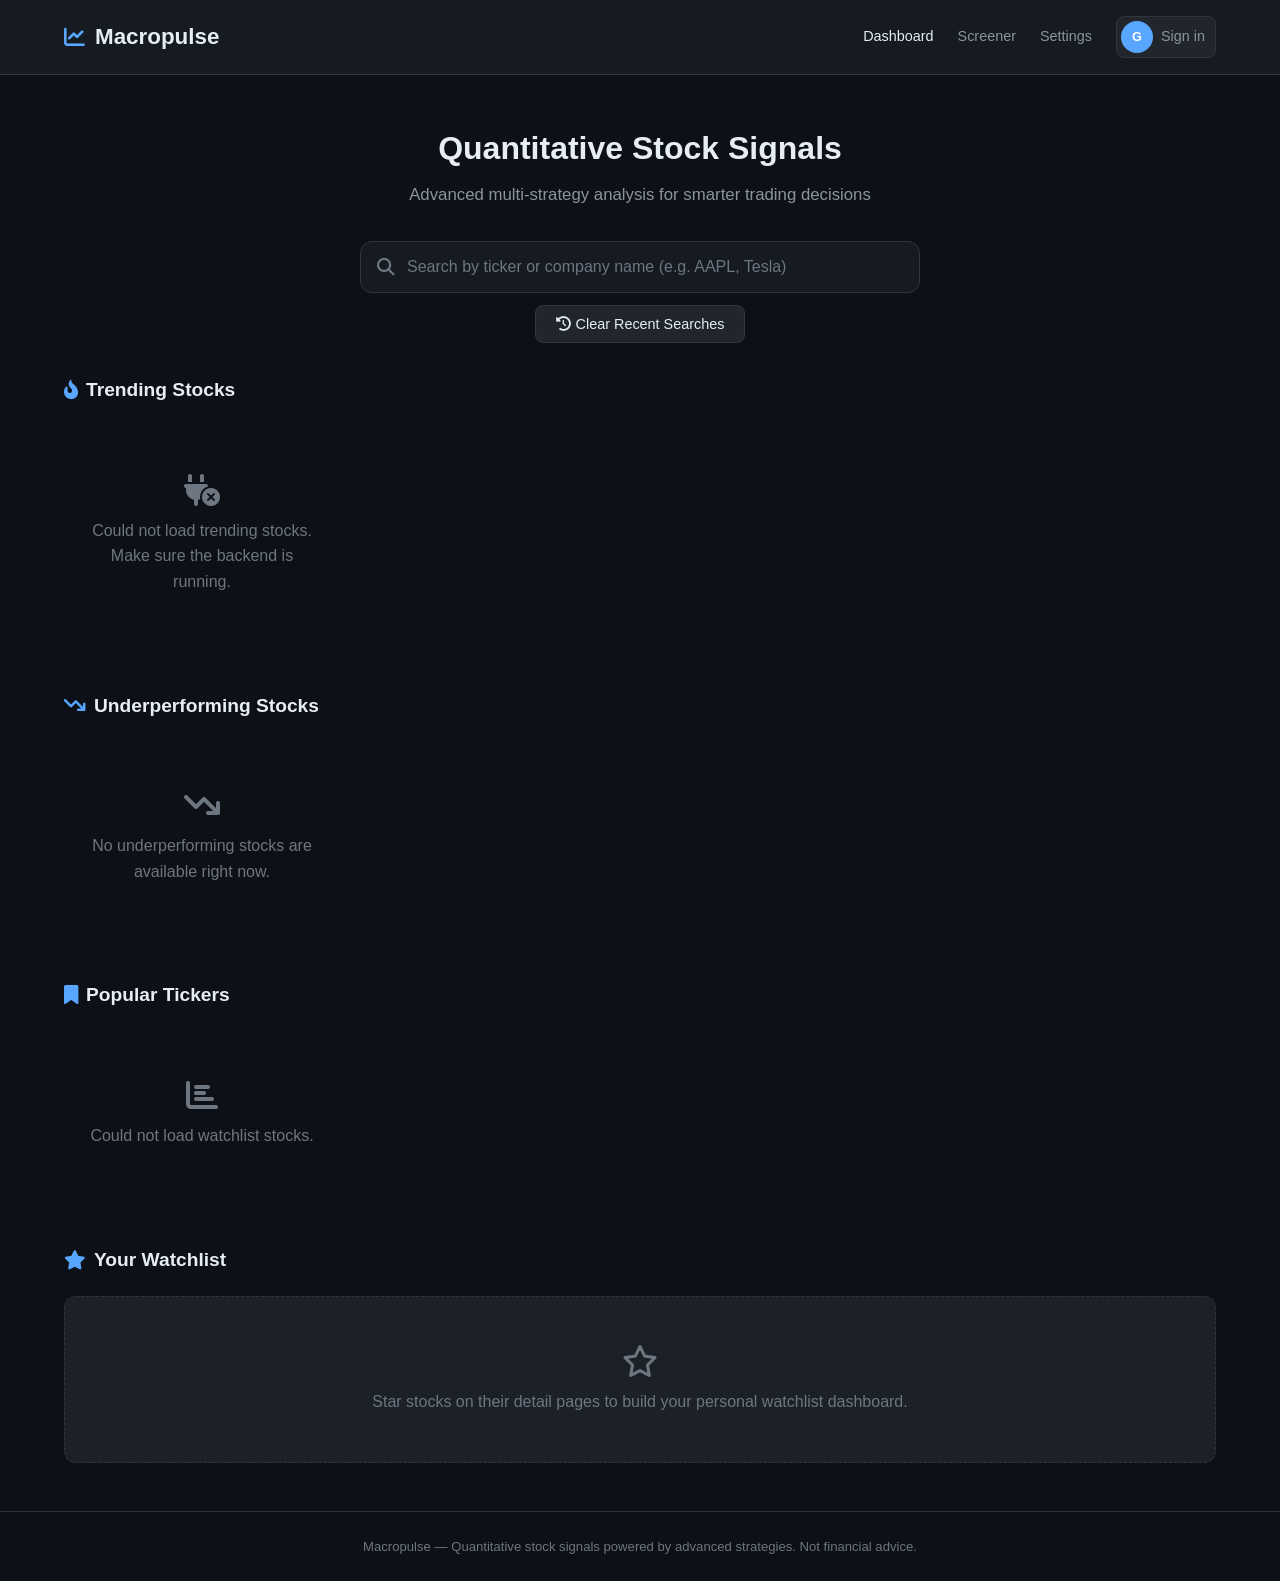
==== frontend/index.html @ 0038e6c6 "Complete implementation of color blind settings to the website" ====
<!DOCTYPE html>
<html lang="en">
<head>
    <meta charset="UTF-8">
    <meta name="viewport" content="width=device-width, initial-scale=1.0">
    <title>Macropulse - Quant Stock Signals</title>
    <script>
<!-- Yash Patel, 05/18/2026
Apply saved color-blind display mode to the website-->
    try {
            const prefs = JSON.parse(localStorage.getItem("macropulsePreferences") || "{}");
            document.documentElement.setAttribute("data-theme", prefs.theme || "dark");
            document.documentElement.setAttribute("data-color-blind-mode", prefs.colorBlindMode || "default");
        } catch {
            document.documentElement.setAttribute("data-theme", "dark");
            document.documentElement.setAttribute("data-color-blind-mode", "default");
        }
    </script>
    <link rel="stylesheet" href="css/style.css">
    <link rel="stylesheet" href="https://cdnjs.cloudflare.com/ajax/libs/font-awesome/6.5.1/css/all.min.css">
</head>
<body>
    <!-- Navigation -->
    <nav class="navbar">
        <div class="container">
            <a href="index.html" class="navbar-brand">
                <i class="fa-solid fa-chart-line"></i>
                Macropulse
            </a>
            <div class="navbar-links">
                <a href="index.html" class="active">Dashboard</a>
                <a href="screener.html">Screener</a>
                <a href="settings.html">Settings</a>
                <a href="settings.html" class="profile-button" data-profile-button aria-label="Open settings">
                    <span class="profile-avatar">
                        <img data-profile-image alt="Profile picture" hidden>
                        <span data-profile-initials>G</span>
                    </span>
                    <span data-profile-status>Sign in</span>
                </a>
            </div>
        </div>
    </nav>

    <!-- Search Section -->
    <section class="search-section">
        <div class="container">
            <h1>Quantitative Stock Signals</h1>
            <p>Advanced multi-strategy analysis for smarter trading decisions</p>

            <div class="search-wrapper">
                <div class="search-input-group">
                    <i class="fa-solid fa-magnifying-glass"></i>
                    <input
                        type="text"
                        id="search-input"
                        placeholder="Search by ticker or company name (e.g. AAPL, Tesla)"
                        autocomplete="off"
                    >
                </div>
                <div class="search-results-dropdown" id="search-dropdown">
                   <!-- Results injected by JS -->
                </div>
            </div>

            <!-- Anurag Ravi, 5/7/2026
            Added a button so users can quickly clear their saved recent searches. -->
            <button type="button" class="btn btn-secondary" id="clear-recent-searches-btn" style="margin-top: 12px;">
                <i class="fa-solid fa-clock-rotate-left"></i>
                Clear Recent Searches
            </button>
        </div>
    </section>
    <!-- Trending Stocks -->
    <section class="container">
        <div class="section-title">
            <i class="fa-solid fa-fire-flame-curved"></i>
            <span>Trending Stocks</span>
        </div>
        <div class="stocks-grid" id="trending-grid">
            <div class="loading-spinner" id="trending-loading">
                <i class="fa-solid fa-spinner"></i>
                <span>Loading trending stocks...</span>
            </div>
        </div>
    </section>

    <section class="container">
        <div class="section-title">
            <i class="fa-solid fa-arrow-trend-down"></i>
            <span>Underperforming Stocks</span>
        </div>
        <div class="stocks-grid" id="underperforming-grid">
            <div class="loading-spinner" id="underperforming-loading">
                <i class="fa-solid fa-spinner"></i>
                <span>Loading underperforming stocks...</span>
            </div>
        </div>
    </section>

    <!-- Webpage -->
    <!-- Watchlist -->
    <section class="container" id="watchlist-section">
        <div class="section-title">
            <i class="fa-solid fa-bookmark"></i>
            <span>Popular Tickers</span>
        </div>
        <div class="stocks-grid" id="watchlist-grid">
            <!-- Populated by JS -->
        </div>
    </section>

    <section class="container" id="saved-stocks-section">
        <div class="section-title saved-stocks-title">
            <i class="fa-solid fa-star"></i>
            <span>Your Watchlist</span>
        </div>
        <div class="stocks-grid" id="saved-stocks-grid">
            <!-- Populated by JS -->
        </div>
    </section>

    <!-- Footer -->
    <footer class="footer">
        <div class="container">
            Macropulse &mdash; Quantitative stock signals powered by advanced strategies.
            Not financial advice.
        </div>
    </footer>

    

    <script src="js/api.js"></script>
    <script src="js/preferences.js"></script>
    <script src="js/app.js"></script>
</body>
</html>
---- frontend/css/style.css ----
/* ===== CSS Variables / Design System ===== */
/* Yash Patel, 05/11/2026
Define a soft  blue accent color used for subtle UI backgrounds and highlights */
:root {
    --bg-primary: #0d1117;
    --bg-secondary: #161b22;
    --bg-tertiary: #21262d;
    --bg-card: #1c2128;
    --border: #30363d;
    --text-primary: #e6edf3;
    --text-secondary: #8b949e;
    --text-muted: #6e7681;
    --accent-blue: #58a6ff;
    --accent-blue-soft: rgba(88, 166, 255, 0.14);
    --accent-green: #3fb950;
    --accent-red: #f85149;
    --accent-yellow: #d29922;
    --accent-purple: #bc8cff;
    --buy-bg: rgba(63, 185, 80, 0.12);
    --sell-bg: rgba(248, 81, 73, 0.12);
    --hold-bg: rgba(210, 153, 34, 0.12);
    --shadow: 0 3px 12px rgba(0, 0, 0, 0.4);
    --radius: 8px;
    --radius-lg: 12px;
    --transition: 0.2s ease;
    --font: -apple-system, BlinkMacSystemFont, "Segoe UI", Roboto, Helvetica, Arial, sans-serif;
}

:root[data-theme="light"] {
    --bg-primary: #f7f9fc;
    --bg-secondary: #ffffff;
    --bg-tertiary: #eef2f7;
    --bg-card: #ffffff;
    --border: #d7dee8;
    --text-primary: #1f2937;
    --text-secondary: #4b5563;
    --text-muted: #6b7280;
    --accent-blue: #0969da;
    --accent-blue-soft: rgba(9, 105, 218, 0.1);
    --accent-green: #1a7f37;
    --accent-red: #cf222e;
    --accent-yellow: #9a6700;
    --accent-purple: #8250df;
    --buy-bg: rgba(26, 127, 55, 0.1);
    --sell-bg: rgba(207, 34, 46, 0.1);
    --hold-bg: rgba(154, 103, 0, 0.1);
    --shadow: 0 3px 12px rgba(31, 41, 55, 0.12);
}
/* Yash Patel, 05/11/2026
Defines the color palettes for deuteranopia, protanopia, and tritanopia */
:root[data-color-blind-mode="deuteranopia"] {
    --accent-blue: #56b4e9;
    --accent-blue-soft: rgba(86, 180, 233, 0.16);
    --accent-green: #0072b2;
    --accent-red: #d55e00;
    --accent-yellow: #cc79a7;
    --accent-purple: #e69f00;
    --buy-bg: rgba(0, 114, 178, 0.14);
    --sell-bg: rgba(213, 94, 0, 0.14);
    --hold-bg: rgba(204, 121, 167, 0.14);
}

:root[data-color-blind-mode="protanopia"] {
    --accent-blue: #0072b2;
    --accent-blue-soft: rgba(0, 114, 178, 0.14);
    --accent-green: #009e73;
    --accent-red: #e69f00;
    --accent-yellow: #cc79a7;
    --accent-purple: #56b4e9;
    --buy-bg: rgba(0, 158, 115, 0.14);
    --sell-bg: rgba(230, 159, 0, 0.14);
    --hold-bg: rgba(204, 121, 167, 0.14);
}

:root[data-color-blind-mode="tritanopia"] {
    --accent-blue: #c65bcf;
    --accent-blue-soft: rgba(198, 91, 207, 0.16);
    --accent-green: #00856f;
    --accent-red: #c43c2f;
    --accent-yellow: #7b61ff;
    --accent-purple: #b24a8f;
    --buy-bg: rgba(0, 133, 111, 0.14);
    --sell-bg: rgba(196, 60, 47, 0.14);
    --hold-bg: rgba(123, 97, 255, 0.14);
}

/* ===== Reset & Base ===== */
*, *::before, *::after {
    margin: 0;
    padding: 0;
    box-sizing: border-box;
}

body {
    font-family: var(--font);
    background: var(--bg-primary);
    color: var(--text-primary);
    line-height: 1.6;
    min-height: 100vh;
}

a {
    color: var(--accent-blue);
    text-decoration: none;
    transition: color var(--transition);
}

a:hover {
    color: var(--accent-purple);
}

/* ===== Layout ===== */
.container {
    max-width: 1200px;
    margin: 0 auto;
    padding: 0 24px;
}

/* ===== Navigation ===== */
.navbar {
    background: var(--bg-secondary);
    border-bottom: 1px solid var(--border);
    padding: 16px 0;
    position: sticky;
    top: 0;
    z-index: 100;
}

.navbar .container {
    display: flex;
    align-items: center;
    justify-content: space-between;
}

.navbar-brand {
    display: flex;
    align-items: center;
    gap: 10px;
    font-size: 1.4rem;
    font-weight: 700;
    color: var(--text-primary);
}

.navbar-brand i {
    color: var(--accent-blue);
    font-size: 1.3rem;
}

.navbar-brand:hover {
    color: var(--text-primary);
}

.navbar-links {
    display: flex;
    align-items: center;
    gap: 24px;
}

.navbar-links a {
    color: var(--text-secondary);
    font-size: 0.9rem;
    font-weight: 500;
    transition: color var(--transition);
}

.navbar-links a:hover,
.navbar-links a.active {
    color: var(--text-primary);
}

.profile-button {
    display: inline-flex;
    align-items: center;
    gap: 8px;
    border: 1px solid var(--border);
    border-radius: var(--radius);
    padding: 4px 10px 4px 4px;
    background: var(--bg-tertiary);
}

.profile-avatar {
    width: 32px;
    height: 32px;
    border-radius: 50%;
    display: inline-grid;
    place-items: center;
    overflow: hidden;
    background: var(--accent-blue);
    color: #fff;
    font-size: 0.8rem;
    font-weight: 700;
    flex: 0 0 auto;
}

.profile-avatar img {
    width: 100%;
    height: 100%;
    object-fit: cover;
}

/* ===== Search Bar ===== */
.search-section {
    padding: 48px 0 32px;
    text-align: center;
}

.search-section h1 {
    font-size: 2rem;
    font-weight: 700;
    margin-bottom: 8px;
}

.search-section p {
    color: var(--text-secondary);
    margin-bottom: 32px;
    font-size: 1.05rem;
}

.search-wrapper {
    position: relative;
    max-width: 560px;
    margin: 0 auto;
}

.search-input-group {
    display: flex;
    align-items: center;
    background: var(--bg-secondary);
    border: 1px solid var(--border);
    border-radius: var(--radius-lg);
    padding: 4px;
    transition: border-color var(--transition);
}

.search-input-group:focus-within {
    border-color: var(--accent-blue);
}

.search-input-group i {
    padding: 0 12px;
    color: var(--text-muted);
    font-size: 1.1rem;
}

.search-input-group input {
    flex: 1;
    background: none;
    border: none;
    color: var(--text-primary);
    font-size: 1rem;
    padding: 12px 0;
    outline: none;
}

.search-input-group input::placeholder {
    color: var(--text-muted);
}

.search-results-dropdown {
    position: absolute;
    top: calc(100% + 4px);
    left: 0;
    right: 0;
    background: var(--bg-secondary);
    border: 1px solid var(--border);
    border-radius: var(--radius);
    max-height: 320px;
    overflow-y: auto;
    display: none;
    z-index: 50;
    box-shadow: var(--shadow);
}

.search-results-dropdown.active {
    display: block;
}

.search-result-item {
    display: flex;
    align-items: center;
    justify-content: space-between;
    padding: 12px 16px;
    cursor: pointer;
    transition: background var(--transition);
    border-bottom: 1px solid var(--border);
}

.search-result-item:last-child {
    border-bottom: none;
}

.search-result-item:hover {
    background: var(--bg-tertiary);
}

.search-result-item .symbol {
    font-weight: 600;
    color: var(--accent-blue);
    font-size: 0.95rem;
}

.search-result-item .name {
    color: var(--text-secondary);
    font-size: 0.85rem;
    margin-left: 12px;
    flex: 1;
    text-align: left;
    overflow: hidden;
    text-overflow: ellipsis;
    white-space: nowrap;
}

.search-result-item .exchange {
    color: var(--text-muted);
    font-size: 0.75rem;
    background: var(--bg-tertiary);
    padding: 2px 8px;
    border-radius: 4px;
}

.search-loading,
.search-no-results {
    padding: 16px;
    text-align: center;
    color: var(--text-muted);
    font-size: 0.9rem;
}

/* ===== Cards ===== */
.card {
    background: var(--bg-card);
    border: 1px solid var(--border);
    border-radius: var(--radius-lg);
    padding: 24px;
    transition: border-color var(--transition), box-shadow var(--transition);
}

.card:hover {
    border-color: var(--accent-blue);
    box-shadow: var(--shadow);
}

.card-header {
    display: flex;
    align-items: center;
    justify-content: space-between;
    margin-bottom: 16px;
}

.card-header h3 {
    font-size: 1.05rem;
    font-weight: 600;
}

/* ===== Section Titles ===== */
.section-title {
    font-size: 1.2rem;
    font-weight: 600;
    margin-bottom: 20px;
    display: flex;
    align-items: center;
    gap: 8px;
}

.section-title i {
    color: var(--accent-blue);
}

/* Yash Patel, 04/10/2026 
Added size for text on main page*/
.saved-stocks-title {
    margin-top: 8px;
}

/* ===== Trending / Movers Grid ===== */
.stocks-grid {
    display: grid;
    grid-template-columns: repeat(auto-fill, minmax(250px, 1fr));
    gap: 16px;
    margin-bottom: 48px;
}

.stock-card {
    background: var(--bg-card);
    border: 1px solid var(--border);
    border-radius: var(--radius);
    padding: 20px;
    cursor: pointer;
    transition: all var(--transition);
}

.stock-card:hover {
    border-color: var(--accent-blue);
    transform: translateY(-2px);
    box-shadow: var(--shadow);
}

.stock-card .stock-header {
    display: flex;
    align-items: center;
    justify-content: space-between;
    margin-bottom: 12px;
}

.stock-card .ticker {
    font-size: 1.1rem;
    font-weight: 700;
    color: var(--accent-blue);
}

.stock-card .stock-name {
    color: var(--text-secondary);
    font-size: 0.82rem;
    overflow: hidden;
    text-overflow: ellipsis;
    white-space: nowrap;
}

.stock-card .price {
    font-size: 1.3rem;
    font-weight: 600;
    margin-bottom: 4px;
}

.stock-card .change {
    font-size: 0.85rem;
    font-weight: 500;
}

.change.positive {
    color: var(--accent-green);
}

.change.negative {
    color: var(--accent-red);
}

.signal-badge-sm {
    font-size: 0.7rem;
    font-weight: 700;
    padding: 3px 8px;
    border-radius: 4px;
    text-transform: uppercase;
    letter-spacing: 0.5px;
}

.signal-badge-sm.buy {
    background: var(--buy-bg);
    color: var(--accent-green);
}

.signal-badge-sm.sell {
    background: var(--sell-bg);
    color: var(--accent-red);
}

.signal-badge-sm.hold {
    background: var(--hold-bg);
    color: var(--accent-yellow);
}

/* ===== Stock Detail Page ===== */
.stock-hero {
    padding: 32px 0 24px;
    border-bottom: 1px solid var(--border);
    margin-bottom: 32px;
}

.stock-hero .back-link {
    display: inline-flex;
    align-items: center;
    gap: 6px;
    color: var(--text-secondary);
    font-size: 0.85rem;
    margin-bottom: 16px;
}

.stock-hero .back-link:hover {
    color: var(--accent-blue);
}

.stock-hero-content {
    display: flex;
    align-items: flex-start;
    justify-content: space-between;
    flex-wrap: wrap;
    gap: 16px;
}

.stock-hero .stock-title {
    display: flex;
    align-items: baseline;
    gap: 12px;
    margin-bottom: 4px;
}

.stock-hero .stock-title h1 {
    font-size: 1.8rem;
    font-weight: 700;
}

.stock-hero .stock-title .symbol-tag {
    font-size: 0.9rem;
    color: var(--accent-blue);
    background: rgba(88, 166, 255, 0.12);
    padding: 2px 10px;
    border-radius: 4px;
    font-weight: 600;
}

/* Yash Patel, 04/10/2026
Added space below Saved Stocks title*/


.stock-hero .sector-tag {
    color: var(--text-muted);
    font-size: 0.85rem;
    margin-bottom: 12px;
}

.stock-price-block .current-price {
    font-size: 2.2rem;
    font-weight: 700;
}

.stock-price-block .price-change {
    font-size: 1rem;
    font-weight: 500;
    margin-top: 2px;
}

/* ===== Signal Card ===== */
.signal-section {
    margin-bottom: 40px;
}

.signal-main-card {
    background: var(--bg-card);
    border: 1px solid var(--border);
    border-radius: var(--radius-lg);
    padding: 32px;
    text-align: center;
    margin-bottom: 24px;
}

.signal-badge-lg {
    display: inline-block;
    font-size: 2rem;
    font-weight: 800;
    padding: 12px 48px;
    border-radius: var(--radius-lg);
    letter-spacing: 2px;
    margin-bottom: 16px;
}

.signal-badge-lg.buy {
    background: var(--buy-bg);
    color: var(--accent-green);
    border: 2px solid var(--accent-green);
}

.signal-badge-lg.sell {
    background: var(--sell-bg);
    color: var(--accent-red);
    border: 2px solid var(--accent-red);
}

.signal-badge-lg.hold {
    background: var(--hold-bg);
    color: var(--accent-yellow);
    border: 2px solid var(--accent-yellow);
}

.confidence-section {
    margin-top: 16px;
}

.confidence-label {
    font-size: 0.85rem;
    color: var(--text-secondary);
    margin-bottom: 8px;
}

.confidence-bar {
    width: 100%;
    max-width: 300px;
    height: 8px;
    background: var(--bg-tertiary);
    border-radius: 4px;
    margin: 0 auto;
    overflow: hidden;
}

.confidence-fill {
    height: 100%;
    border-radius: 4px;
    transition: width 0.6s ease;
}

.confidence-fill.buy {
    background: var(--accent-green);
}

.confidence-fill.sell {
    background: var(--accent-red);
}

.confidence-fill.hold {
    background: var(--accent-yellow);
}

.confidence-value {
    font-size: 1.4rem;
    font-weight: 700;
    margin-top: 8px;
}

/* ===== Strategy Breakdown ===== */
.strategies-grid {
    display: grid;
    grid-template-columns: repeat(auto-fill, minmax(260px, 1fr));
    gap: 16px;
    margin-bottom: 40px;
}

.strategy-card {
    background: var(--bg-card);
    border: 1px solid var(--border);
    border-radius: var(--radius);
    padding: 20px;
}

.strategy-card .strategy-header {
    display: flex;
    align-items: center;
    justify-content: space-between;
    margin-bottom: 12px;
}

.strategy-card .strategy-name {
    font-weight: 600;
    font-size: 0.9rem;
}

.strategy-card .strategy-score {
    font-size: 1.3rem;
    font-weight: 700;
    margin-bottom: 4px;
}

.strategy-card .strategy-details {
    color: var(--text-secondary);
    font-size: 0.82rem;
    line-height: 1.5;
}

/* ===== Metrics Table ===== */
.metrics-grid {
    display: grid;
    grid-template-columns: repeat(auto-fill, minmax(180px, 1fr));
    gap: 12px;
    margin-bottom: 40px;
}

.metric-item {
    background: var(--bg-card);
    border: 1px solid var(--border);
    border-radius: var(--radius);
    padding: 16px;
}

.metric-item .metric-label {
    font-size: 0.78rem;
    color: var(--text-muted);
    text-transform: uppercase;
    letter-spacing: 0.5px;
    margin-bottom: 4px;
}

.metric-item .metric-value {
    font-size: 1.15rem;
    font-weight: 600;
}

/* ===== Chart Section ===== */
.chart-section {
    margin-bottom: 40px;
}

.chart-container {
    background: var(--bg-card);
    border: 1px solid var(--border);
    border-radius: var(--radius-lg);
    padding: 24px;
}

.chart-controls {
    display: flex;
    gap: 8px;
    margin-bottom: 16px;
}

.chart-export-btn {
    margin-left: auto;
    display: inline-flex;
    align-items: center;
    gap: 8px;
}

.chart-btn:disabled {
    opacity: 0.55;
    cursor: not-allowed;
}

.chart-btn:disabled:hover {
    color: var(--text-secondary);
    border-color: var(--border);
}

.chart-btn {
    background: var(--bg-tertiary);
    border: 1px solid var(--border);
    color: var(--text-secondary);
    padding: 6px 14px;
    border-radius: 6px;
    font-size: 0.82rem;
    cursor: pointer;
    transition: all var(--transition);
}

.chart-btn:hover {
    color: var(--text-primary);
    border-color: var(--text-muted);
}

.chart-btn.active {
    background: var(--accent-blue);
    color: #fff;
    border-color: var(--accent-blue);
}

.chart-canvas-wrapper {
    position: relative;
    height: 350px;
}

/* ===== Loading & Error States ===== */
.loading-spinner {
    display: flex;
    align-items: center;
    justify-content: center;
    padding: 48px;
    color: var(--text-muted);
    gap: 12px;
}

.loading-spinner i {
    animation: spin 1s linear infinite;
}

@keyframes spin {
    to { transform: rotate(360deg); }
}

.error-state {
    text-align: center;
    padding: 48px 24px;
}

.error-state i {
    font-size: 2.5rem;
    color: var(--accent-red);
    margin-bottom: 16px;
}

.error-state h2 {
    font-size: 1.3rem;
    margin-bottom: 8px;
}

.error-state p {
    color: var(--text-secondary);
    margin-bottom: 24px;
}

.btn {
    display: inline-flex;
    align-items: center;
    gap: 6px;
    padding: 10px 20px;
    border-radius: var(--radius);
    font-size: 0.9rem;
    font-weight: 500;
    cursor: pointer;
    transition: all var(--transition);
    border: none;
}

.btn-primary {
    background: var(--accent-blue);
    color: #fff;
}

.btn-primary:hover {
    opacity: 0.9;
}

.btn-secondary {
    background: var(--bg-tertiary);
    border: 1px solid var(--border);
    color: var(--text-primary);
}

.btn-secondary:hover {
    border-color: var(--accent-blue);
}

.btn-danger {
    background: rgba(248, 81, 73, 0.12);
    border: 1px solid var(--accent-red);
    color: var(--accent-red);
}

.btn-danger:hover {
    background: rgba(248, 81, 73, 0.18);
}

/* Yash Patel, 04/10/2026 
added details to a button to save a stock*/
.btn-save-stock {
    display: inline-flex;
    align-items: center;
    gap: 8px;
    background: transparent;
    border: 1px solid var(--accent-blue);
    color: var(--accent-blue);
    padding: 6px 14px;
    font-size: 0.82rem;
}

.btn-save-stock:hover:not(:disabled) {
    background: rgba(88, 166, 255, 0.12);
}

.btn-save-stock.saved {
    background: rgba(63, 185, 80, 0.12);
    border-color: var(--accent-green);
    color: var(--accent-green);
}

.btn-save-stock i {
    font-size: 0.9rem;
}

.btn-save-stock.saved:hover {
    background: rgba(63, 185, 80, 0.18);
}

.watchlist-empty-state {
    grid-column: 1 / -1;
    background: var(--bg-card);
    border: 1px dashed var(--border);
    border-radius: var(--radius-lg);
}



.empty-state {
    text-align: center;
    padding: 48px 24px;
    color: var(--text-muted);
}

.empty-state i {
    font-size: 2rem;
    margin-bottom: 12px;
}

/* ===== Footer ===== */
.footer {
    border-top: 1px solid var(--border);
    padding: 24px 0;
    margin-top: 48px;
    text-align: center;
    color: var(--text-muted);
    font-size: 0.82rem;
}

/* ===== Settings Page ===== */
.settings-page {
    min-height: calc(100vh - 170px);
}

.settings-hero {
    padding: 32px 0 24px;
    border-bottom: 1px solid var(--border);
    margin-bottom: 32px;
}

.back-link {
    display: inline-flex;
    align-items: center;
    gap: 6px;
    color: var(--text-secondary);
    font-size: 0.85rem;
    margin-bottom: 16px;
}

.back-link:hover {
    color: var(--accent-blue);
}

.settings-hero h1 {
    font-size: 2rem;
    margin-bottom: 8px;
}

.settings-hero p {
    color: var(--text-secondary);
}

.settings-grid {
    display: grid;
    grid-template-columns: repeat(2, minmax(0, 1fr));
    gap: 20px;
    align-items: start;
}

.settings-panel {
    background: var(--bg-card);
    border: 1px solid var(--border);
    border-radius: var(--radius);
    padding: 24px;
}

.settings-panel-header {
    display: flex;
    gap: 12px;
    align-items: flex-start;
    margin-bottom: 20px;
}

.settings-panel-header > i {
    color: var(--accent-blue);
    font-size: 1.25rem;
    margin-top: 4px;
}

.settings-panel h2 {
    font-size: 1.2rem;
    margin-bottom: 4px;
}

.settings-panel p {
    color: var(--text-secondary);
    font-size: 0.92rem;
}

.theme-toggle {
    display: grid;
    grid-template-columns: repeat(2, minmax(0, 1fr));
    gap: 12px;
}
/* Yash Patel, 05/11/2026
Apply color change to both theme and color mode class*/
.theme-option,
.color-mode-option {
    display: flex;
    align-items: center;
    justify-content: center;
    gap: 8px;
    min-height: 48px;
    background: var(--bg-tertiary);
    border: 1px solid var(--border);
    border-radius: var(--radius);
    color: var(--text-secondary);
    cursor: pointer;
    font: inherit;
    font-weight: 600;
    transition: all var(--transition);
}

/* Yash Patel, 05/11/2026
Applies highlighted styling to active theme, hovered, active color mode options */
.theme-option:hover,
.theme-option.active,
.color-mode-option:hover,
.color-mode-option.active {
    border-color: var(--accent-blue);
    color: var(--text-primary);
}

.theme-option.active,
.color-mode-option.active {
    background: var(--accent-blue-soft);
}
/* Yash Patel, 05/11/2026
Creates a spaced grid layout for the color blindness settings section and toggle options */
.color-mode-section {
    display: grid;
    gap: 12px;
    margin-top: 20px;
    padding-top: 20px;
    border-top: 1px solid var(--border);
}

.color-mode-section h3 {
    font-size: 0.95rem;
    color: var(--text-primary);
}

.color-mode-toggle {
    display: grid;
    grid-template-columns: repeat(2, minmax(0, 1fr));
    gap: 12px;
}

.profile-preview {
    display: flex;
    align-items: center;
    gap: 14px;
    background: var(--bg-tertiary);
    border: 1px solid var(--border);
    border-radius: var(--radius);
    padding: 16px;
    margin-bottom: 20px;
}

.profile-avatar-lg {
    width: 64px;
    height: 64px;
    font-size: 1.2rem;
}

.profile-preview-name {
    font-weight: 700;
}

.profile-preview-email {
    color: var(--text-secondary);
    font-size: 0.9rem;
}

.settings-form {
    display: grid;
    gap: 10px;
}

.settings-form label {
    color: var(--text-secondary);
    font-size: 0.85rem;
    font-weight: 600;
}

.settings-form input[type="text"],
.settings-form input[type="email"],
.settings-form input[type="file"],
.settings-form select {
    width: 100%;
    background: var(--bg-secondary);
    border: 1px solid var(--border);
    border-radius: var(--radius);
    color: var(--text-primary);
    font: inherit;
    padding: 10px 12px;
}

.settings-form input[type="file"] {
    color: var(--text-secondary);
}

.settings-form input:focus,
.settings-form select:focus {
    outline: none;
    border-color: var(--accent-blue);
}

.settings-actions {
    display: flex;
    flex-wrap: wrap;
    gap: 10px;
    margin-top: 8px;
}

.preference-toggle {
    display: flex;
    align-items: flex-start;
    gap: 12px;
    padding: 14px 16px;
    background: var(--bg-tertiary);
    border: 1px solid var(--border);
    border-radius: var(--radius);
    cursor: pointer;
    transition: border-color var(--transition), background var(--transition);
}

.preference-toggle:hover {
    border-color: var(--accent-blue);
}

.preference-toggle input[type="checkbox"] {
    width: 18px;
    height: 18px;
    accent-color: var(--accent-blue);
    margin-top: 2px;
    flex: 0 0 auto;
}

.preference-toggle span {
    display: grid;
    gap: 2px;
}

.preference-toggle strong {
    color: var(--text-primary);
    font-size: 0.95rem;
}

.preference-toggle small {
    color: var(--text-secondary);
    font-size: 0.84rem;
}

.privacy-data-actions {
    display: grid;
    gap: 12px;
    padding: 16px;
    background: var(--bg-tertiary);
    border: 1px solid var(--border);
    border-radius: var(--radius);
}

.reset-preferences-card {
    display: grid;
    gap: 14px;
    padding: 18px;
    background: var(--bg-tertiary);
    border: 1px solid var(--border);
    border-radius: var(--radius);
}

.settings-feedback {
    min-height: 1.4rem;
    color: var(--text-muted);
    font-size: 0.9rem;
    font-weight: 500;
}

.settings-feedback.is-visible {
    color: var(--accent-green);
}

/* ===== Responsive ===== */
@media (max-width: 768px) {
    .container {
        padding: 0 16px;
    }

    .search-section h1 {
        font-size: 1.5rem;
    }

    .stocks-grid {
        grid-template-columns: 1fr;
    }

    .strategies-grid {
        grid-template-columns: 1fr;
    }

    .metrics-grid {
        grid-template-columns: repeat(2, 1fr);
    }

    .stock-hero-content {
        flex-direction: column;
    }

    .stock-price-block {
        width: 100%;
    }

    .signal-badge-lg {
        font-size: 1.5rem;
        padding: 10px 32px;
    }

    .chart-canvas-wrapper {
        height: 250px;
    }

    .navbar .container {
        flex-wrap: wrap;
        gap: 8px;
    }

    .navbar-links {
        gap: 12px;
        flex-wrap: wrap;
    }

    .settings-grid {
        grid-template-columns: 1fr;
    }

    .profile-button [data-profile-status] {
        display: none;
    }
}

@media (max-width: 480px) {
    .metrics-grid {
        grid-template-columns: 1fr;
    }

    .chart-controls {
        flex-wrap: wrap;
    }

    .chart-export-btn {
        margin-left: 0;
    }
/* Yash Patel, 05/11/2026
Changes the theme toggle layout to a single-column grid*/
    .theme-toggle {
        grid-template-columns: 1fr;
    }

    .color-mode-toggle {
        grid-template-columns: 1fr;
    }

    .settings-actions .btn {
        width: 100%;
        justify-content: center;
    }
}

/* ===== Person 2 - Sprint 2: Skeleton Loading States ===== */
@keyframes skeleton-shimmer {
    0%   { background-position: -400px 0; }
    100% { background-position: 400px 0; }
}

.skeleton {
    border-radius: 4px;
    background: linear-gradient(90deg, var(--bg-tertiary) 25%, var(--bg-card) 50%, var(--bg-tertiary) 75%);
    background-size: 800px 100%;
    animation: skeleton-shimmer 1.4s ease-in-out infinite;
}

.skeleton-label  { height: 12px; width: 60%; margin-bottom: 8px; }
.skeleton-value  { height: 20px; width: 80%; }
.skeleton-strategy-header { height: 16px; width: 70%; margin-bottom: 10px; }
.skeleton-strategy-score  { height: 28px; width: 40%; margin-bottom: 8px; }
.skeleton-strategy-detail { height: 12px; width: 90%; }

/* Chart loading overlay */
.chart-loading-overlay {
    position: absolute;
    inset: 0;
    display: flex;
    align-items: center;
    justify-content: center;
    background: rgba(13, 17, 23, 0.6);
    border-radius: var(--radius);
    z-index: 10;
    color: var(--text-secondary);
    font-size: 0.875rem;
    gap: 8px;
}

/* ===== Mubashir - US-B: News Feed ===== */
.news-item {
    display: block;
    padding: 0.875rem 1rem;
    border: 1px solid var(--border);
    border-radius: var(--radius);
    background: var(--bg-card);
    margin-bottom: 0.5rem;
    color: var(--text-primary);
    transition: background var(--transition), border-color var(--transition);
}
.news-item:hover {
    background: var(--bg-tertiary);
    border-color: var(--accent-blue);
    color: var(--text-primary);
}
.news-title {
    font-size: 0.9rem;
    font-weight: 500;
    margin-bottom: 0.35rem;
    line-height: 1.4;
}
.news-meta {
    display: flex;
    gap: 1rem;
    font-size: 0.75rem;
    color: var(--text-muted);
}
.news-publisher { font-weight: 500; color: var(--accent-blue); }

/* ===== Mubashir - US-C: Screener ===== */
.screener-controls {
    display: flex;
    align-items: center;
    gap: 1rem;
    flex-wrap: wrap;
    margin-bottom: 1.25rem;
    padding-top: 1rem;
}
.screener-filters {
    display: flex;
    gap: 0.5rem;
}
.screener-filter {
    padding: 0.35rem 0.9rem;
    border-radius: 20px;
    border: 1px solid var(--border);
    background: transparent;
    color: var(--text-secondary);
    font-size: 0.8rem;
    cursor: pointer;
    transition: all var(--transition);
}
.screener-filter.active,
.screener-filter:hover { border-color: var(--accent-blue); color: var(--accent-blue); }
.screener-filter.buy.active { border-color: var(--accent-green); color: var(--accent-green); }
.screener-filter.sell.active { border-color: var(--accent-red); color: var(--accent-red); }
.screener-filter.hold.active { border-color: var(--accent-yellow); color: var(--accent-yellow); }
.screener-count { font-size: 0.8rem; color: var(--text-muted); margin-left: auto; }

.screener-progress {
    display: flex;
    align-items: center;
    gap: 1rem;
    margin-bottom: 1rem;
    background: var(--bg-card);
    border: 1px solid var(--border);
    border-radius: var(--radius);
    padding: 0.75rem 1rem;
}
.screener-progress-bar {
    flex: 1;
    height: 6px;
    background: var(--accent-blue);
    border-radius: 3px;
    transition: width 0.3s ease;
    width: 0;
}
#screener-progress-text { font-size: 0.8rem; color: var(--text-muted); white-space: nowrap; }

.screener-table-wrapper { overflow-x: auto; }
.screener-table {
    width: 100%;
    border-collapse: collapse;
    font-size: 0.875rem;
}
.screener-table th {
    padding: 0.75rem 1rem;
    text-align: left;
    background: var(--bg-secondary);
    color: var(--text-secondary);
    font-weight: 500;
    border-bottom: 1px solid var(--border);
    white-space: nowrap;
}
.screener-table th.sortable { cursor: pointer; user-select: none; }
.screener-table th.sortable:hover { color: var(--accent-blue); }
.screener-table td {
    padding: 0.7rem 1rem;
    border-bottom: 1px solid var(--border);
    white-space: nowrap;
}
.screener-row:hover td { background: var(--bg-tertiary); }
.positive { color: var(--accent-green); }
.negative { color: var(--accent-red); }
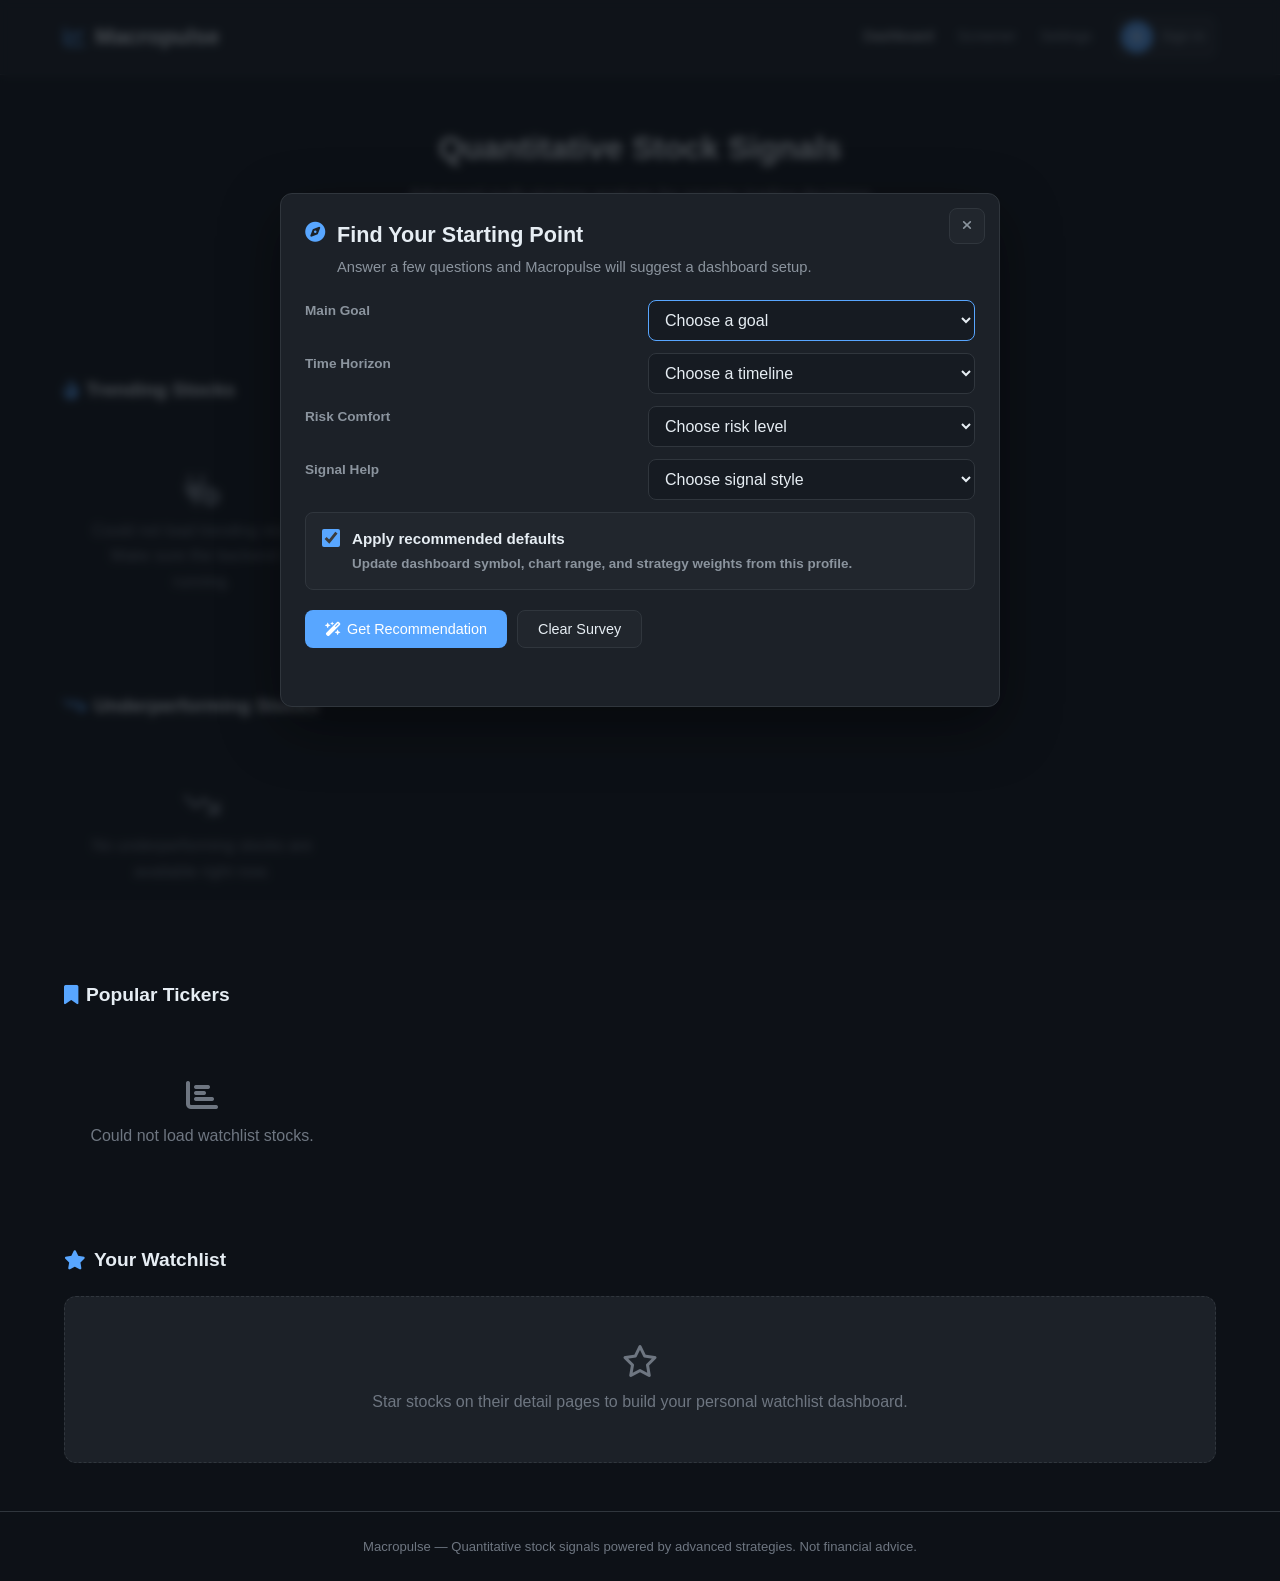
==== commit 0a2db063: "Add dashboard investment guide modal" ====
--- a/frontend/index.html
+++ b/frontend/index.html
@@ -69,8 +69,91 @@
                 <i class="fa-solid fa-clock-rotate-left"></i>
                 Clear Recent Searches
             </button>
-        </div>
-    </section>
+            <button type="button" class="btn btn-primary" id="open-investment-survey" style="margin-top: 12px;">
+                <i class="fa-solid fa-compass"></i>
+                Help Me Choose
+            </button>
+        </div>
+    </section>
+
+    <div class="modal-backdrop" id="investment-survey-modal" hidden>
+        <div class="modal-panel investment-survey-modal" role="dialog" aria-modal="true" aria-labelledby="investment-survey-title">
+            <button type="button" class="modal-close" id="close-investment-survey" aria-label="Close investment guide">
+                <i class="fa-solid fa-xmark"></i>
+            </button>
+
+            <div class="modal-header">
+                <i class="fa-solid fa-compass"></i>
+                <div>
+                    <h2 id="investment-survey-title">Find Your Starting Point</h2>
+                    <p>Answer a few questions and Macropulse will suggest a dashboard setup.</p>
+                </div>
+            </div>
+
+            <form class="settings-form" id="investment-survey-form">
+                <label for="investment-goal">Main Goal</label>
+                <select id="investment-goal">
+                    <option value="">Choose a goal</option>
+                    <option value="long_term">Long-term growth</option>
+                    <option value="income">Steady income</option>
+                    <option value="active_trading">Active trading ideas</option>
+                    <option value="capital_protection">Protect my money</option>
+                </select>
+
+                <label for="investment-horizon">Time Horizon</label>
+                <select id="investment-horizon">
+                    <option value="">Choose a timeline</option>
+                    <option value="short">Less than 1 year</option>
+                    <option value="medium">1 to 5 years</option>
+                    <option value="long">5+ years</option>
+                </select>
+
+                <label for="investment-risk">Risk Comfort</label>
+                <select id="investment-risk">
+                    <option value="">Choose risk level</option>
+                    <option value="low">Low risk</option>
+                    <option value="balanced">Balanced risk</option>
+                    <option value="high">High risk</option>
+                </select>
+
+                <label for="signal-preference">Signal Help</label>
+                <select id="signal-preference">
+                    <option value="">Choose signal style</option>
+                    <option value="educational">Show safer starting points</option>
+                    <option value="signal_guided">Recommend stocks to research from BUY/HOLD/SELL signals</option>
+                    <option value="manual">I only want the survey summary</option>
+                </select>
+
+                <label class="preference-toggle">
+                    <input type="checkbox" id="apply-survey-defaults" checked>
+                    <span>
+                        <strong>Apply recommended defaults</strong>
+                        <small>Update dashboard symbol, chart range, and strategy weights from this profile.</small>
+                    </span>
+                </label>
+
+                <div class="settings-actions">
+                    <button type="submit" class="btn btn-primary">
+                        <i class="fa-solid fa-wand-magic-sparkles"></i>
+                        Get Recommendation
+                    </button>
+                    <button type="button" class="btn btn-secondary" id="clear-investment-survey">
+                        Clear Survey
+                    </button>
+                </div>
+                <p class="settings-feedback" id="investment-survey-feedback" role="status" aria-live="polite"></p>
+            </form>
+
+            <div class="investment-recommendation" id="investment-recommendation" hidden>
+                <div class="recommendation-label">Recommended starting point</div>
+                <h3 id="investment-recommendation-title"></h3>
+                <p id="investment-recommendation-copy"></p>
+                <div class="recommendation-chips" id="investment-recommendation-chips"></div>
+                <small>Educational guidance only. Review risk, fees, and your own financial situation before investing.</small>
+            </div>
+        </div>
+    </div>
+
     <!-- Trending Stocks -->
     <section class="container">
         <div class="section-title">
--- a/frontend/css/style.css
+++ b/frontend/css/style.css
@@ -1130,6 +1130,187 @@
     border-radius: var(--radius);
 }
 
+.modal-open {
+    overflow: hidden;
+}
+
+.modal-backdrop {
+    position: fixed;
+    inset: 0;
+    z-index: 200;
+    display: grid;
+    place-items: center;
+    padding: 24px;
+    background: rgba(13, 17, 23, 0.72);
+    backdrop-filter: blur(4px);
+}
+
+.modal-backdrop[hidden] {
+    display: none;
+}
+
+.modal-panel {
+    position: relative;
+    width: min(720px, 100%);
+    max-height: calc(100vh - 48px);
+    overflow-y: auto;
+    background: var(--bg-card);
+    border: 1px solid var(--border);
+    border-radius: var(--radius-lg);
+    box-shadow: 0 20px 60px rgba(0, 0, 0, 0.45);
+    padding: 24px;
+}
+
+.modal-close {
+    position: absolute;
+    top: 14px;
+    right: 14px;
+    display: inline-grid;
+    place-items: center;
+    width: 36px;
+    height: 36px;
+    background: var(--bg-tertiary);
+    border: 1px solid var(--border);
+    border-radius: var(--radius);
+    color: var(--text-secondary);
+    cursor: pointer;
+    transition: color var(--transition), border-color var(--transition);
+}
+
+.modal-close:hover {
+    color: var(--text-primary);
+    border-color: var(--accent-blue);
+}
+
+.modal-header {
+    display: flex;
+    gap: 12px;
+    align-items: flex-start;
+    padding-right: 44px;
+    margin-bottom: 20px;
+}
+
+.modal-header > i {
+    color: var(--accent-blue);
+    font-size: 1.25rem;
+    margin-top: 4px;
+}
+
+.modal-header h2 {
+    font-size: 1.35rem;
+    margin-bottom: 4px;
+}
+
+.modal-header p {
+    color: var(--text-secondary);
+    font-size: 0.92rem;
+}
+
+.investment-survey-modal .settings-form {
+    grid-template-columns: repeat(2, minmax(0, 1fr));
+    gap: 12px 16px;
+}
+
+.investment-survey-modal .preference-toggle,
+.investment-survey-modal .settings-actions,
+.investment-survey-modal .settings-feedback {
+    grid-column: 1 / -1;
+}
+
+.investment-recommendation {
+    display: grid;
+    gap: 10px;
+    margin-top: 18px;
+    padding: 18px;
+    background: var(--bg-tertiary);
+    border: 1px solid var(--border);
+    border-radius: var(--radius);
+}
+
+.investment-recommendation[hidden] {
+    display: none;
+}
+
+.recommendation-label {
+    color: var(--accent-blue);
+    font-size: 0.75rem;
+    font-weight: 700;
+    letter-spacing: 0.04em;
+    text-transform: uppercase;
+}
+
+.investment-recommendation h3 {
+    font-size: 1.05rem;
+}
+
+.recommendation-chips {
+    display: flex;
+    flex-wrap: wrap;
+    gap: 8px;
+}
+
+.recommendation-chips span {
+    color: var(--text-primary);
+    background: var(--accent-blue-soft);
+    border: 1px solid rgba(88, 166, 255, 0.28);
+    border-radius: 999px;
+    padding: 5px 10px;
+    font-size: 0.8rem;
+    font-weight: 600;
+}
+
+.investment-recommendation small {
+    color: var(--text-muted);
+    font-size: 0.8rem;
+}
+
+
+.security-status-list {
+    display: grid;
+    gap: 10px;
+}
+
+.security-status-row {
+    display: flex;
+    align-items: center;
+    justify-content: space-between;
+    gap: 12px;
+    padding: 14px 16px;
+    background: var(--bg-tertiary);
+    border: 1px solid var(--border);
+    border-radius: var(--radius);
+    color: var(--text-primary);
+    font-size: 0.92rem;
+}
+
+.security-status-row.is-loading,
+.security-status-row.is-error {
+    color: var(--text-secondary);
+}
+
+.security-status-badge {
+    border-radius: 999px;
+    padding: 4px 10px;
+    font-size: 0.78rem;
+    font-weight: 700;
+    white-space: nowrap;
+}
+
+.security-status-badge.configured {
+    background: var(--buy-bg);
+    color: var(--accent-green);
+}
+
+.security-status-badge.missing {
+    background: var(--sell-bg);
+    color: var(--accent-red);
+}
+
+.security-status-badge.no_key_needed {
+    background: var(--hold-bg);
+    color: var(--accent-yellow);
+}
+
 .reset-preferences-card {
     display: grid;
     gap: 14px;
@@ -1200,6 +1381,10 @@
     }
 
     .settings-grid {
+        grid-template-columns: 1fr;
+    }
+
+    .investment-survey-modal .settings-form {
         grid-template-columns: 1fr;
     }
 
@@ -1375,3 +1560,54 @@
 .screener-row:hover td { background: var(--bg-tertiary); }
 .positive { color: var(--accent-green); }
 .negative { color: var(--accent-red); }
+
+/* ===== Mubashir - US-E: Backtest Section ===== */
+.backtest-controls { display: flex; gap: 0.5rem; margin-bottom: 1rem; }
+.backtest-summary {
+    display: flex;
+    gap: 1.5rem;
+    flex-wrap: wrap;
+    background: var(--bg-card);
+    border: 1px solid var(--border);
+    border-radius: var(--radius);
+    padding: 1rem 1.5rem;
+    margin-bottom: 1rem;
+}
+.backtest-stat { display: flex; flex-direction: column; gap: 0.25rem; }
+.backtest-stat-label { font-size: 0.75rem; color: var(--text-secondary); text-transform: uppercase; letter-spacing: 0.05em; }
+.backtest-stat-value { font-size: 1.25rem; font-weight: 600; color: var(--text-primary); }
+
+/* ===== Mubashir - US-F: Strategy Weight Sliders ===== */
+.weight-slider-row { display: flex; flex-direction: column; gap: 0.3rem; margin-bottom: 1rem; }
+.weight-slider-row label { display: flex; justify-content: space-between; font-size: 0.9rem; color: var(--text-primary); }
+.weight-value { font-weight: 600; color: var(--accent-blue); }
+.weight-slider-row input[type=range] {
+    -webkit-appearance: none;
+    appearance: none;
+    width: 100%;
+    height: 6px;
+    background: var(--bg-tertiary);
+    border-radius: 3px;
+    outline: none;
+    cursor: pointer;
+}
+.weight-slider-row input[type=range]::-webkit-slider-thumb {
+    -webkit-appearance: none;
+    appearance: none;
+    width: 18px;
+    height: 18px;
+    border-radius: 50%;
+    background: var(--accent-blue);
+    cursor: pointer;
+    border: 2px solid var(--bg-primary);
+    transition: background var(--transition);
+}
+.weight-slider-row input[type=range]:hover::-webkit-slider-thumb { background: #79b8ff; }
+.weight-total-row {
+    font-size: 0.85rem;
+    color: var(--text-secondary);
+    margin-bottom: 0.75rem;
+    border-top: 1px solid var(--border);
+    padding-top: 0.75rem;
+}
+.weight-total-row span { font-weight: 600; }
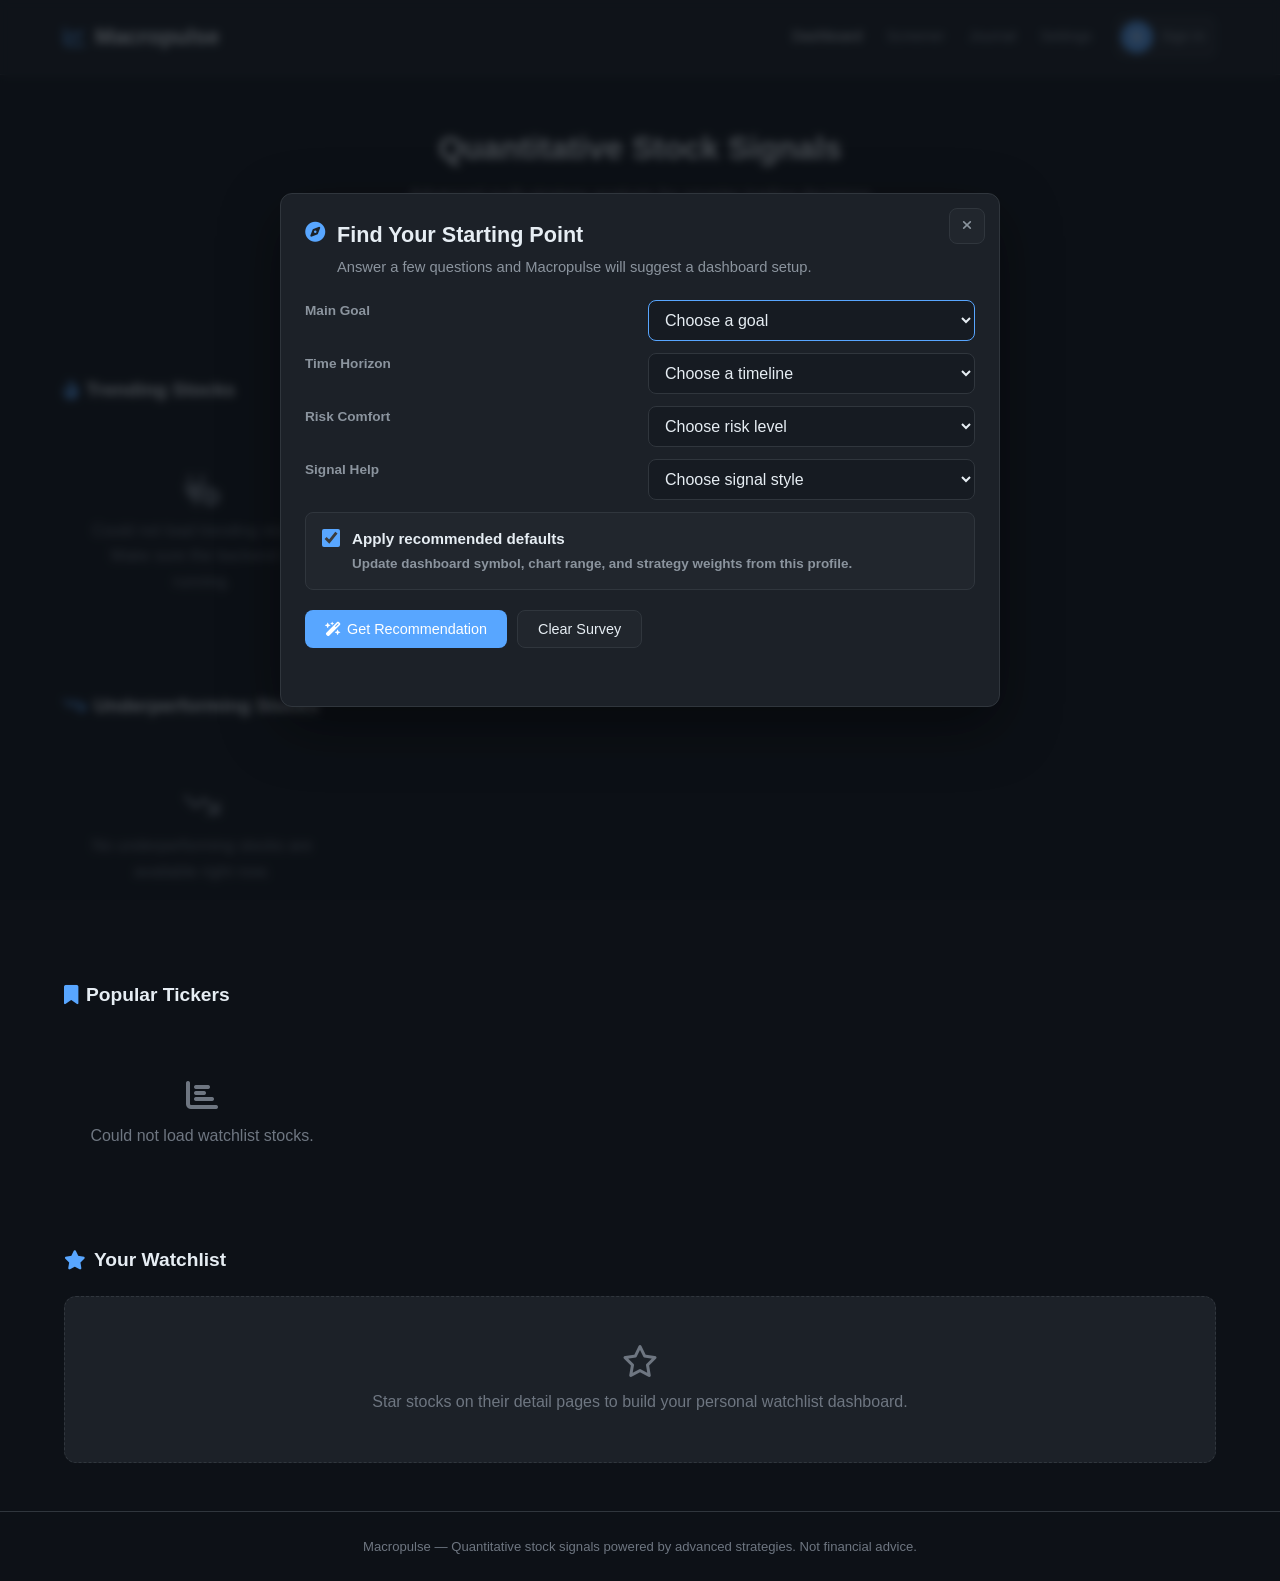
==== commit d289cd46: "Mubashir: Add trading journal with realized & open P&L (US-G) US-G — Trading Journal: log trades and" ====
--- a/frontend/index.html
+++ b/frontend/index.html
@@ -30,6 +30,7 @@
             <div class="navbar-links">
                 <a href="index.html" class="active">Dashboard</a>
                 <a href="screener.html">Screener</a>
+                <a href="journal.html">Journal</a>
                 <a href="settings.html">Settings</a>
                 <a href="settings.html" class="profile-button" data-profile-button aria-label="Open settings">
                     <span class="profile-avatar">
@@ -149,6 +150,7 @@
                 <h3 id="investment-recommendation-title"></h3>
                 <p id="investment-recommendation-copy"></p>
                 <div class="recommendation-chips" id="investment-recommendation-chips"></div>
+                <div class="recommendation-symbols" id="investment-recommendation-symbols"></div>
                 <small>Educational guidance only. Review risk, fees, and your own financial situation before investing.</small>
             </div>
         </div>
--- a/frontend/css/style.css
+++ b/frontend/css/style.css
@@ -1259,6 +1259,55 @@
     font-weight: 600;
 }
 
+.recommendation-symbols {
+    display: grid;
+    grid-template-columns: repeat(2, minmax(0, 1fr));
+    gap: 10px;
+}
+
+.recommendation-symbol-card {
+    display: flex;
+    align-items: flex-start;
+    justify-content: space-between;
+    gap: 12px;
+    padding: 12px;
+    background: var(--bg-secondary);
+    border: 1px solid var(--border);
+    border-radius: var(--radius);
+}
+
+.recommendation-symbol-details {
+    display: grid;
+    gap: 3px;
+}
+
+.recommendation-symbol-card strong {
+    color: var(--accent-blue);
+    font-size: 1rem;
+}
+
+.recommendation-symbol-card small {
+    color: var(--text-secondary);
+    font-size: 0.8rem;
+    line-height: 1.35;
+}
+
+.recommendation-symbol-actions {
+    display: flex;
+    gap: 8px;
+    flex: 0 0 auto;
+}
+
+.recommendation-symbol-actions .btn {
+    padding: 7px 10px;
+    font-size: 0.8rem;
+}
+
+.recommendation-add-all {
+    grid-column: 1 / -1;
+    justify-content: center;
+}
+
 .investment-recommendation small {
     color: var(--text-muted);
     font-size: 0.8rem;
@@ -1385,6 +1434,10 @@
     }
 
     .investment-survey-modal .settings-form {
+        grid-template-columns: 1fr;
+    }
+
+    .recommendation-symbols {
         grid-template-columns: 1fr;
     }
 
@@ -1611,3 +1664,47 @@
     padding-top: 0.75rem;
 }
 .weight-total-row span { font-weight: 600; }
+
+/* ===== Trading Journal (US-G) ===== */
+.pnl-positive { color: var(--accent-green); font-weight: 600; }
+.pnl-negative { color: var(--accent-red); font-weight: 600; }
+
+.badge-open {
+    display: inline-block;
+    padding: 2px 8px;
+    border-radius: var(--radius);
+    font-size: 0.72rem;
+    font-weight: 600;
+    background: var(--accent-green);
+    color: #fff;
+}
+
+.btn-sm {
+    padding: 4px 10px;
+    font-size: 0.78rem;
+}
+
+.journal-form {
+    background: var(--bg-card);
+    border: 1px solid var(--border);
+    border-radius: var(--radius-lg);
+    padding: 20px;
+}
+.journal-form label {
+    display: flex;
+    flex-direction: column;
+    gap: 4px;
+    font-size: 0.8rem;
+    color: var(--text-muted);
+    text-transform: uppercase;
+    letter-spacing: 0.5px;
+}
+.journal-form input,
+.journal-form select {
+    background: var(--bg-primary);
+    border: 1px solid var(--border);
+    border-radius: var(--radius);
+    padding: 8px 10px;
+    color: var(--text-primary);
+    font-size: 0.95rem;
+}
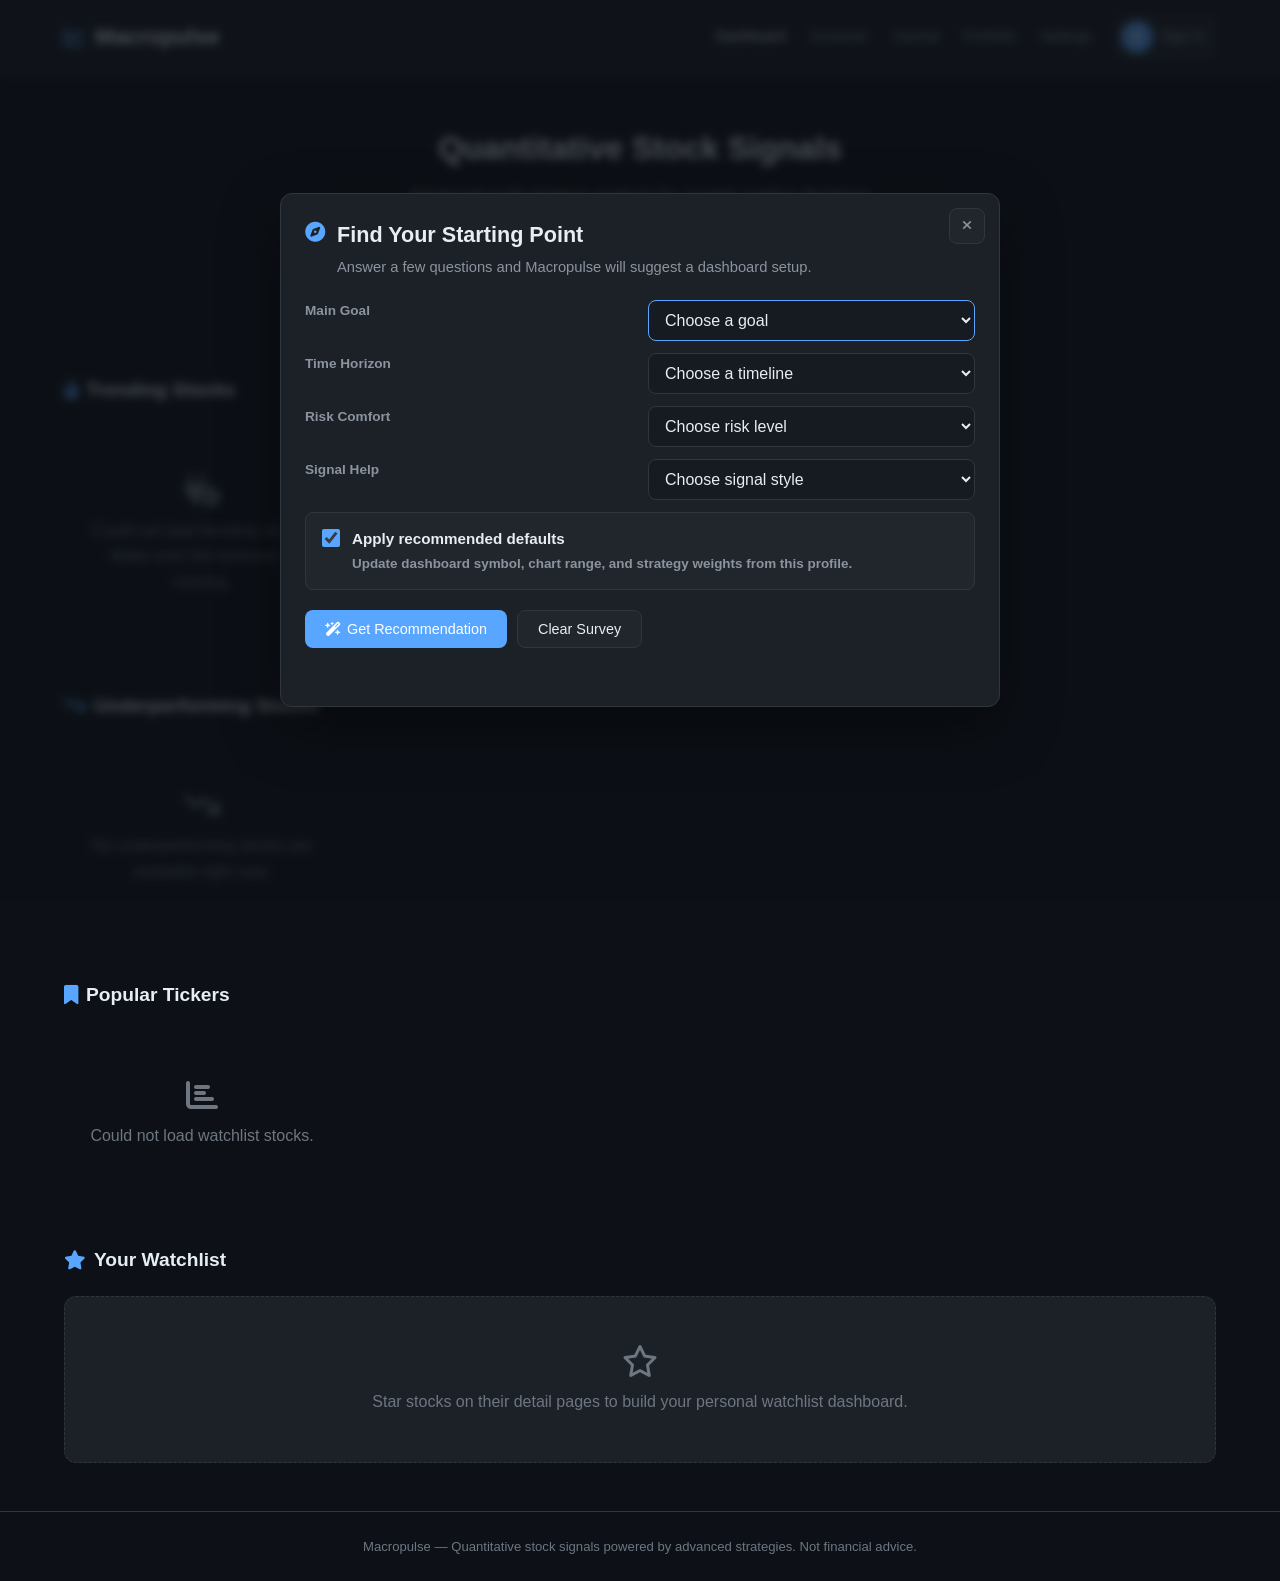
==== commit 2a77cdbf: "Mubashir: Add portfolio overview of open positions (US-J) US-J — Portfolio: aggregate all open journ" ====
--- a/frontend/index.html
+++ b/frontend/index.html
@@ -31,6 +31,7 @@
                 <a href="index.html" class="active">Dashboard</a>
                 <a href="screener.html">Screener</a>
                 <a href="journal.html">Journal</a>
+                <a href="portfolio.html">Portfolio</a>
                 <a href="settings.html">Settings</a>
                 <a href="settings.html" class="profile-button" data-profile-button aria-label="Open settings">
                     <span class="profile-avatar">
--- a/frontend/css/style.css
+++ b/frontend/css/style.css
@@ -1708,3 +1708,12 @@
     color: var(--text-primary);
     font-size: 0.95rem;
 }
+
+.journal-search {
+    background: var(--bg-primary);
+    border: 1px solid var(--border);
+    border-radius: var(--radius);
+    padding: 6px 10px;
+    color: var(--text-primary);
+    font-size: 0.9rem;
+}
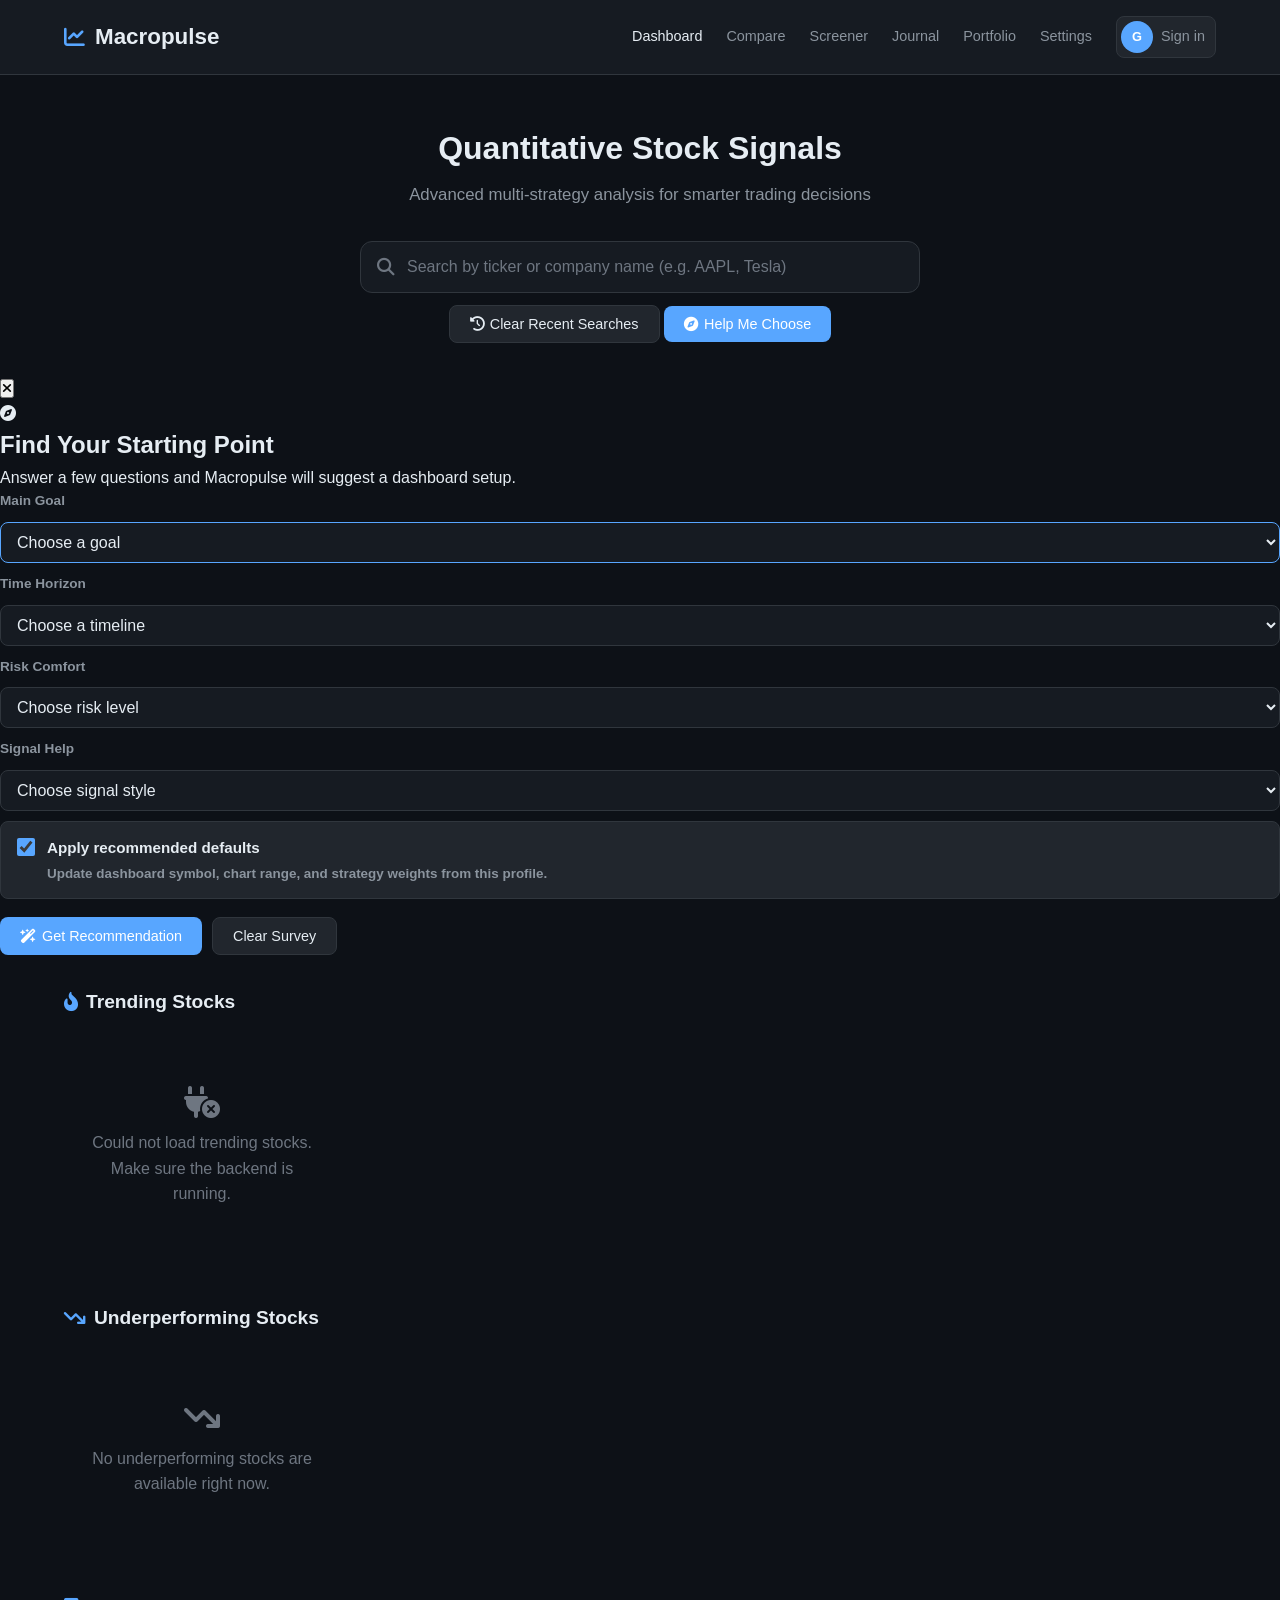
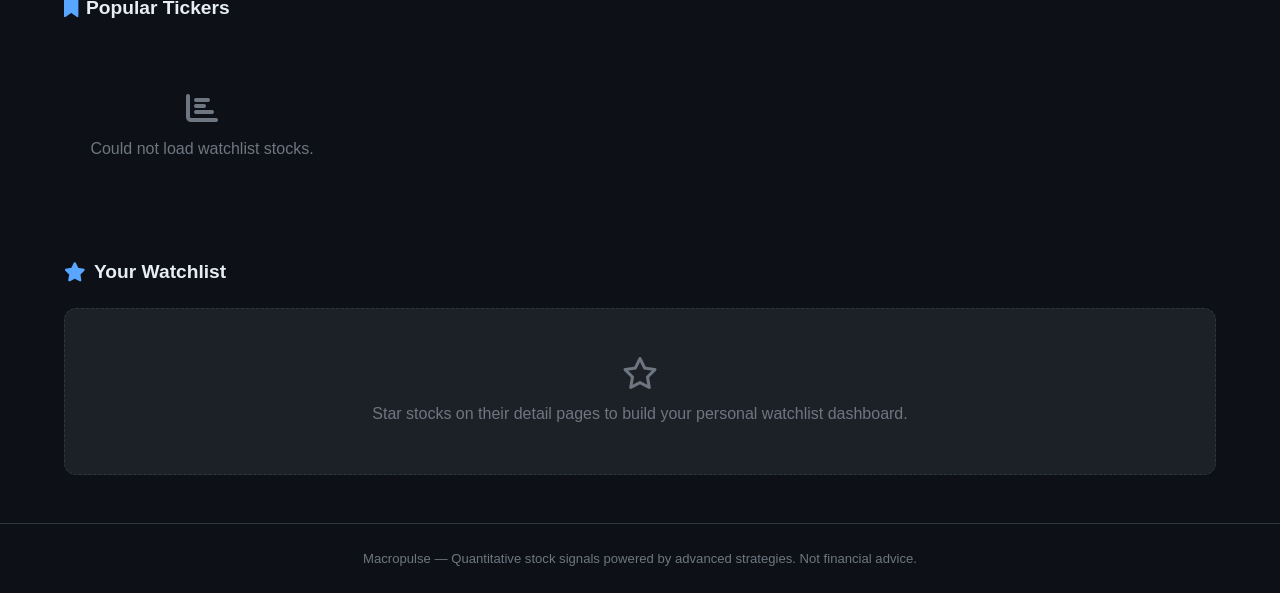
==== commit e2f3276a: "Added compare button to dashboard to go to compare webpage" ====
--- a/frontend/index.html
+++ b/frontend/index.html
@@ -29,6 +29,7 @@
             </a>
             <div class="navbar-links">
                 <a href="index.html" class="active">Dashboard</a>
+		<a href="compare.html">Compare</a>
                 <a href="screener.html">Screener</a>
                 <a href="journal.html">Journal</a>
                 <a href="portfolio.html">Portfolio</a>
--- a/frontend/css/style.css
+++ b/frontend/css/style.css
@@ -1130,236 +1130,6 @@
     border-radius: var(--radius);
 }
 
-.modal-open {
-    overflow: hidden;
-}
-
-.modal-backdrop {
-    position: fixed;
-    inset: 0;
-    z-index: 200;
-    display: grid;
-    place-items: center;
-    padding: 24px;
-    background: rgba(13, 17, 23, 0.72);
-    backdrop-filter: blur(4px);
-}
-
-.modal-backdrop[hidden] {
-    display: none;
-}
-
-.modal-panel {
-    position: relative;
-    width: min(720px, 100%);
-    max-height: calc(100vh - 48px);
-    overflow-y: auto;
-    background: var(--bg-card);
-    border: 1px solid var(--border);
-    border-radius: var(--radius-lg);
-    box-shadow: 0 20px 60px rgba(0, 0, 0, 0.45);
-    padding: 24px;
-}
-
-.modal-close {
-    position: absolute;
-    top: 14px;
-    right: 14px;
-    display: inline-grid;
-    place-items: center;
-    width: 36px;
-    height: 36px;
-    background: var(--bg-tertiary);
-    border: 1px solid var(--border);
-    border-radius: var(--radius);
-    color: var(--text-secondary);
-    cursor: pointer;
-    transition: color var(--transition), border-color var(--transition);
-}
-
-.modal-close:hover {
-    color: var(--text-primary);
-    border-color: var(--accent-blue);
-}
-
-.modal-header {
-    display: flex;
-    gap: 12px;
-    align-items: flex-start;
-    padding-right: 44px;
-    margin-bottom: 20px;
-}
-
-.modal-header > i {
-    color: var(--accent-blue);
-    font-size: 1.25rem;
-    margin-top: 4px;
-}
-
-.modal-header h2 {
-    font-size: 1.35rem;
-    margin-bottom: 4px;
-}
-
-.modal-header p {
-    color: var(--text-secondary);
-    font-size: 0.92rem;
-}
-
-.investment-survey-modal .settings-form {
-    grid-template-columns: repeat(2, minmax(0, 1fr));
-    gap: 12px 16px;
-}
-
-.investment-survey-modal .preference-toggle,
-.investment-survey-modal .settings-actions,
-.investment-survey-modal .settings-feedback {
-    grid-column: 1 / -1;
-}
-
-.investment-recommendation {
-    display: grid;
-    gap: 10px;
-    margin-top: 18px;
-    padding: 18px;
-    background: var(--bg-tertiary);
-    border: 1px solid var(--border);
-    border-radius: var(--radius);
-}
-
-.investment-recommendation[hidden] {
-    display: none;
-}
-
-.recommendation-label {
-    color: var(--accent-blue);
-    font-size: 0.75rem;
-    font-weight: 700;
-    letter-spacing: 0.04em;
-    text-transform: uppercase;
-}
-
-.investment-recommendation h3 {
-    font-size: 1.05rem;
-}
-
-.recommendation-chips {
-    display: flex;
-    flex-wrap: wrap;
-    gap: 8px;
-}
-
-.recommendation-chips span {
-    color: var(--text-primary);
-    background: var(--accent-blue-soft);
-    border: 1px solid rgba(88, 166, 255, 0.28);
-    border-radius: 999px;
-    padding: 5px 10px;
-    font-size: 0.8rem;
-    font-weight: 600;
-}
-
-.recommendation-symbols {
-    display: grid;
-    grid-template-columns: repeat(2, minmax(0, 1fr));
-    gap: 10px;
-}
-
-.recommendation-symbol-card {
-    display: flex;
-    align-items: flex-start;
-    justify-content: space-between;
-    gap: 12px;
-    padding: 12px;
-    background: var(--bg-secondary);
-    border: 1px solid var(--border);
-    border-radius: var(--radius);
-}
-
-.recommendation-symbol-details {
-    display: grid;
-    gap: 3px;
-}
-
-.recommendation-symbol-card strong {
-    color: var(--accent-blue);
-    font-size: 1rem;
-}
-
-.recommendation-symbol-card small {
-    color: var(--text-secondary);
-    font-size: 0.8rem;
-    line-height: 1.35;
-}
-
-.recommendation-symbol-actions {
-    display: flex;
-    gap: 8px;
-    flex: 0 0 auto;
-}
-
-.recommendation-symbol-actions .btn {
-    padding: 7px 10px;
-    font-size: 0.8rem;
-}
-
-.recommendation-add-all {
-    grid-column: 1 / -1;
-    justify-content: center;
-}
-
-.investment-recommendation small {
-    color: var(--text-muted);
-    font-size: 0.8rem;
-}
-
-
-.security-status-list {
-    display: grid;
-    gap: 10px;
-}
-
-.security-status-row {
-    display: flex;
-    align-items: center;
-    justify-content: space-between;
-    gap: 12px;
-    padding: 14px 16px;
-    background: var(--bg-tertiary);
-    border: 1px solid var(--border);
-    border-radius: var(--radius);
-    color: var(--text-primary);
-    font-size: 0.92rem;
-}
-
-.security-status-row.is-loading,
-.security-status-row.is-error {
-    color: var(--text-secondary);
-}
-
-.security-status-badge {
-    border-radius: 999px;
-    padding: 4px 10px;
-    font-size: 0.78rem;
-    font-weight: 700;
-    white-space: nowrap;
-}
-
-.security-status-badge.configured {
-    background: var(--buy-bg);
-    color: var(--accent-green);
-}
-
-.security-status-badge.missing {
-    background: var(--sell-bg);
-    color: var(--accent-red);
-}
-
-.security-status-badge.no_key_needed {
-    background: var(--hold-bg);
-    color: var(--accent-yellow);
-}
-
 .reset-preferences-card {
     display: grid;
     gap: 14px;
@@ -1433,14 +1203,6 @@
         grid-template-columns: 1fr;
     }
 
-    .investment-survey-modal .settings-form {
-        grid-template-columns: 1fr;
-    }
-
-    .recommendation-symbols {
-        grid-template-columns: 1fr;
-    }
-
     .profile-button [data-profile-status] {
         display: none;
     }
@@ -1537,6 +1299,162 @@
     color: var(--text-muted);
 }
 .news-publisher { font-weight: 500; color: var(--accent-blue); }
+
+/* ===== Stock Comparison ===== */
+.compare-hero {
+    padding: 36px 0 28px;
+}
+
+.compare-form {
+    max-width: 760px;
+    margin: 0 auto;
+    display: grid;
+    grid-template-columns: minmax(0, 1fr) minmax(0, 1fr) auto;
+    gap: 12px;
+    align-items: end;
+}
+
+.compare-input-group {
+    display: grid;
+    gap: 6px;
+    text-align: left;
+}
+
+.compare-input-group span {
+    color: var(--text-secondary);
+    font-size: 0.82rem;
+    font-weight: 600;
+    text-transform: uppercase;
+    letter-spacing: 0.5px;
+}
+
+.compare-input-group input {
+    width: 100%;
+    background: var(--bg-secondary);
+    border: 1px solid var(--border);
+    border-radius: var(--radius);
+    color: var(--text-primary);
+    font: inherit;
+    font-size: 1rem;
+    padding: 10px 12px;
+    text-transform: uppercase;
+}
+
+.compare-input-group input:focus {
+    outline: none;
+    border-color: var(--accent-blue);
+}
+
+.compare-page {
+    min-height: 420px;
+}
+
+.compare-summary-grid {
+    display: grid;
+    grid-template-columns: repeat(2, minmax(0, 1fr));
+    gap: 16px;
+    margin-bottom: 32px;
+}
+
+.comparison-summary-card {
+    background: var(--bg-card);
+    border: 1px solid var(--border);
+    border-radius: var(--radius);
+    padding: 20px;
+}
+
+.comparison-summary-header {
+    display: flex;
+    align-items: flex-start;
+    justify-content: space-between;
+    gap: 16px;
+    margin-bottom: 12px;
+}
+
+.comparison-summary-header .ticker {
+    font-size: 1.15rem;
+    font-weight: 700;
+    color: var(--accent-blue);
+}
+
+.comparison-summary-header .stock-name {
+    color: var(--text-secondary);
+    font-size: 0.86rem;
+}
+
+.comparison-summary-header a {
+    color: var(--text-muted);
+}
+
+.comparison-summary-card .price {
+    font-size: 1.6rem;
+    font-weight: 700;
+    margin-bottom: 4px;
+}
+
+.comparison-summary-card .change {
+    font-size: 0.9rem;
+    font-weight: 600;
+}
+
+.comparison-table-wrapper {
+    overflow-x: auto;
+    background: var(--bg-card);
+    border: 1px solid var(--border);
+    border-radius: var(--radius);
+    margin-bottom: 40px;
+}
+
+.comparison-table {
+    width: 100%;
+    border-collapse: collapse;
+}
+
+.comparison-table th,
+.comparison-table td {
+    padding: 16px;
+    border-bottom: 1px solid var(--border);
+    text-align: left;
+}
+
+.comparison-table tr:last-child th,
+.comparison-table tr:last-child td {
+    border-bottom: none;
+}
+
+.comparison-table thead th {
+    background: var(--bg-secondary);
+    color: var(--text-secondary);
+    font-size: 0.82rem;
+    text-transform: uppercase;
+    letter-spacing: 0.5px;
+}
+
+.comparison-table tbody th {
+    color: var(--text-secondary);
+    font-weight: 600;
+    width: 28%;
+}
+
+.comparison-table tbody td {
+    color: var(--text-primary);
+    font-size: 1.05rem;
+    font-weight: 700;
+}
+
+.comparison-table tbody td.positive {
+    color: var(--accent-green);
+}
+
+.comparison-table tbody td.negative {
+    color: var(--accent-red);
+}
+
+.compare-error {
+    background: var(--bg-card);
+    border: 1px solid var(--border);
+    border-radius: var(--radius);
+}
 
 /* ===== Mubashir - US-C: Screener ===== */
 .screener-controls {
@@ -1614,106 +1532,16 @@
 .positive { color: var(--accent-green); }
 .negative { color: var(--accent-red); }
 
-/* ===== Mubashir - US-E: Backtest Section ===== */
-.backtest-controls { display: flex; gap: 0.5rem; margin-bottom: 1rem; }
-.backtest-summary {
-    display: flex;
-    gap: 1.5rem;
-    flex-wrap: wrap;
-    background: var(--bg-card);
-    border: 1px solid var(--border);
-    border-radius: var(--radius);
-    padding: 1rem 1.5rem;
-    margin-bottom: 1rem;
-}
-.backtest-stat { display: flex; flex-direction: column; gap: 0.25rem; }
-.backtest-stat-label { font-size: 0.75rem; color: var(--text-secondary); text-transform: uppercase; letter-spacing: 0.05em; }
-.backtest-stat-value { font-size: 1.25rem; font-weight: 600; color: var(--text-primary); }
-
-/* ===== Mubashir - US-F: Strategy Weight Sliders ===== */
-.weight-slider-row { display: flex; flex-direction: column; gap: 0.3rem; margin-bottom: 1rem; }
-.weight-slider-row label { display: flex; justify-content: space-between; font-size: 0.9rem; color: var(--text-primary); }
-.weight-value { font-weight: 600; color: var(--accent-blue); }
-.weight-slider-row input[type=range] {
-    -webkit-appearance: none;
-    appearance: none;
-    width: 100%;
-    height: 6px;
-    background: var(--bg-tertiary);
-    border-radius: 3px;
-    outline: none;
-    cursor: pointer;
-}
-.weight-slider-row input[type=range]::-webkit-slider-thumb {
-    -webkit-appearance: none;
-    appearance: none;
-    width: 18px;
-    height: 18px;
-    border-radius: 50%;
-    background: var(--accent-blue);
-    cursor: pointer;
-    border: 2px solid var(--bg-primary);
-    transition: background var(--transition);
-}
-.weight-slider-row input[type=range]:hover::-webkit-slider-thumb { background: #79b8ff; }
-.weight-total-row {
-    font-size: 0.85rem;
-    color: var(--text-secondary);
-    margin-bottom: 0.75rem;
-    border-top: 1px solid var(--border);
-    padding-top: 0.75rem;
-}
-.weight-total-row span { font-weight: 600; }
-
-/* ===== Trading Journal (US-G) ===== */
-.pnl-positive { color: var(--accent-green); font-weight: 600; }
-.pnl-negative { color: var(--accent-red); font-weight: 600; }
-
-.badge-open {
-    display: inline-block;
-    padding: 2px 8px;
-    border-radius: var(--radius);
-    font-size: 0.72rem;
-    font-weight: 600;
-    background: var(--accent-green);
-    color: #fff;
-}
-
-.btn-sm {
-    padding: 4px 10px;
-    font-size: 0.78rem;
-}
-
-.journal-form {
-    background: var(--bg-card);
-    border: 1px solid var(--border);
-    border-radius: var(--radius-lg);
-    padding: 20px;
-}
-.journal-form label {
-    display: flex;
-    flex-direction: column;
-    gap: 4px;
-    font-size: 0.8rem;
-    color: var(--text-muted);
-    text-transform: uppercase;
-    letter-spacing: 0.5px;
-}
-.journal-form input,
-.journal-form select {
-    background: var(--bg-primary);
-    border: 1px solid var(--border);
-    border-radius: var(--radius);
-    padding: 8px 10px;
-    color: var(--text-primary);
-    font-size: 0.95rem;
-}
-
-.journal-search {
-    background: var(--bg-primary);
-    border: 1px solid var(--border);
-    border-radius: var(--radius);
-    padding: 6px 10px;
-    color: var(--text-primary);
-    font-size: 0.9rem;
-}
+@media (max-width: 768px) {
+    .compare-form {
+        grid-template-columns: 1fr;
+    }
+
+    .compare-form .btn {
+        justify-content: center;
+    }
+
+    .compare-summary-grid {
+        grid-template-columns: 1fr;
+    }
+}
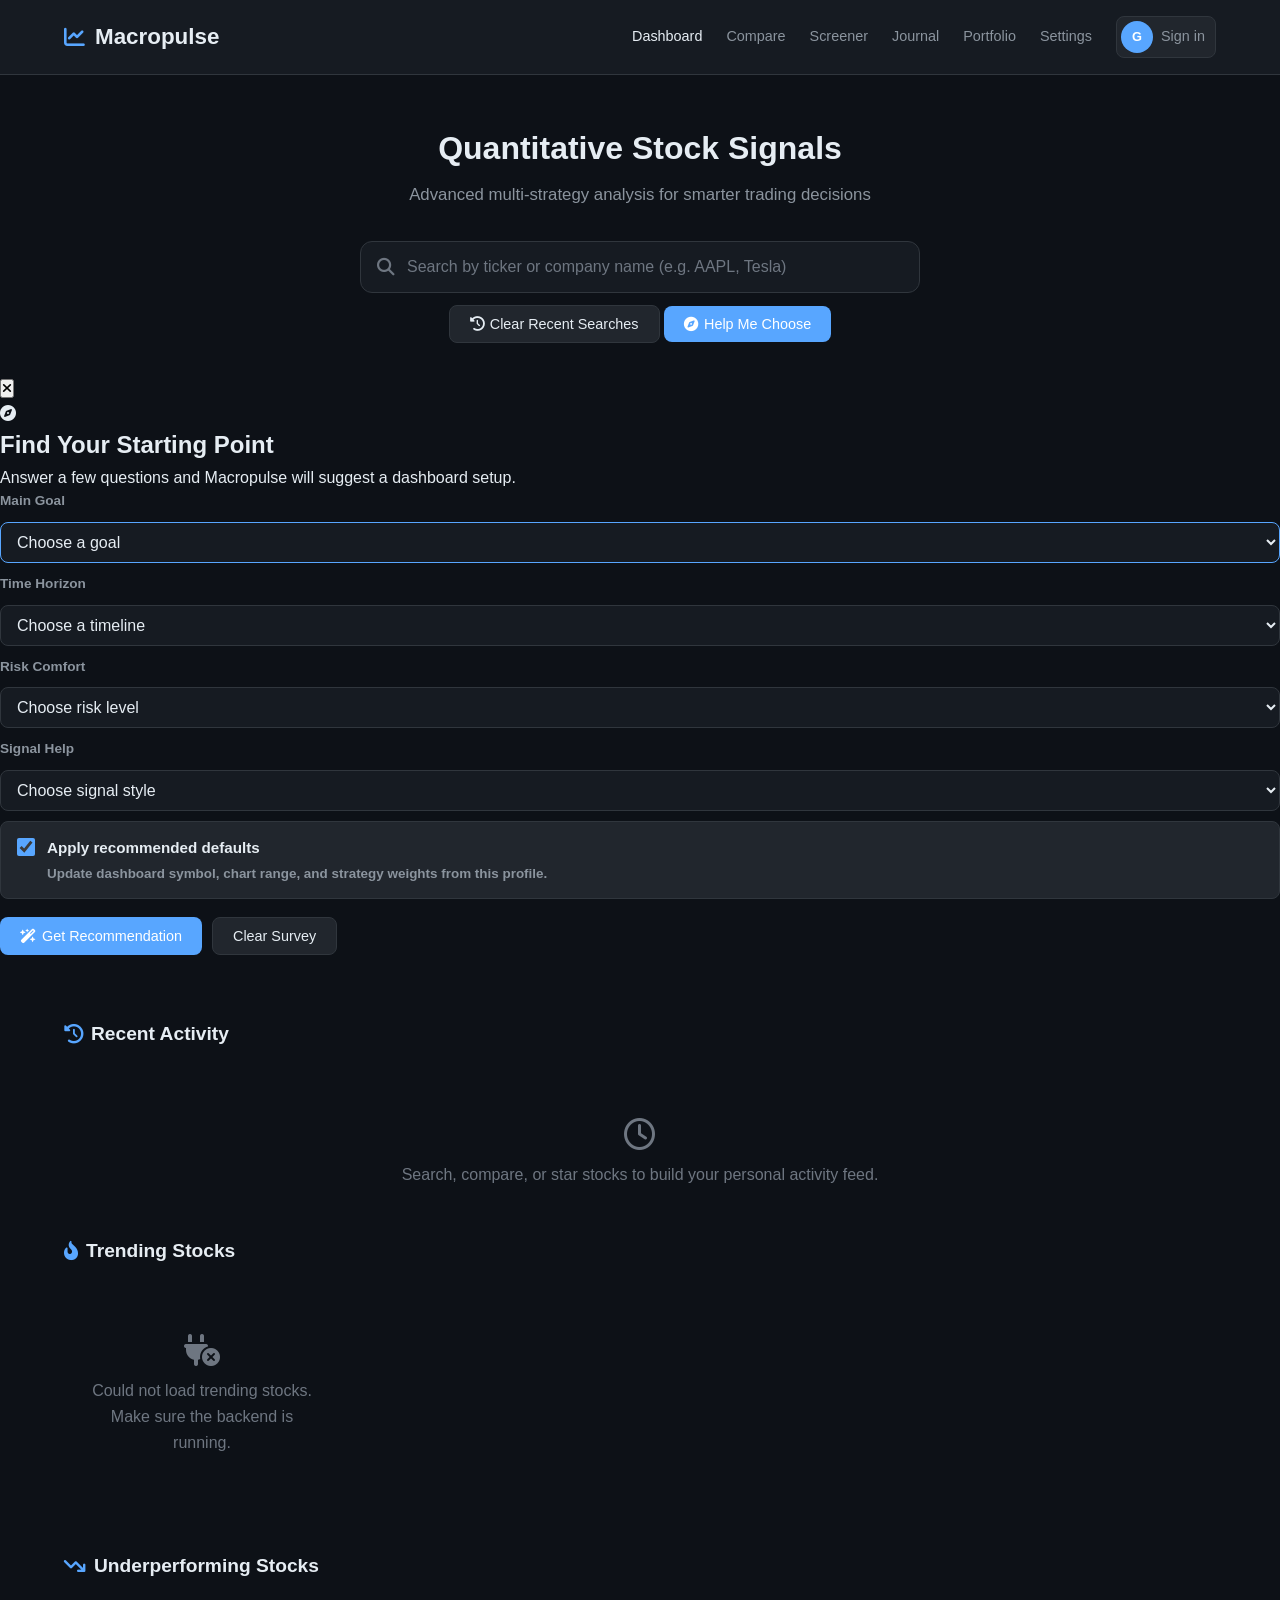
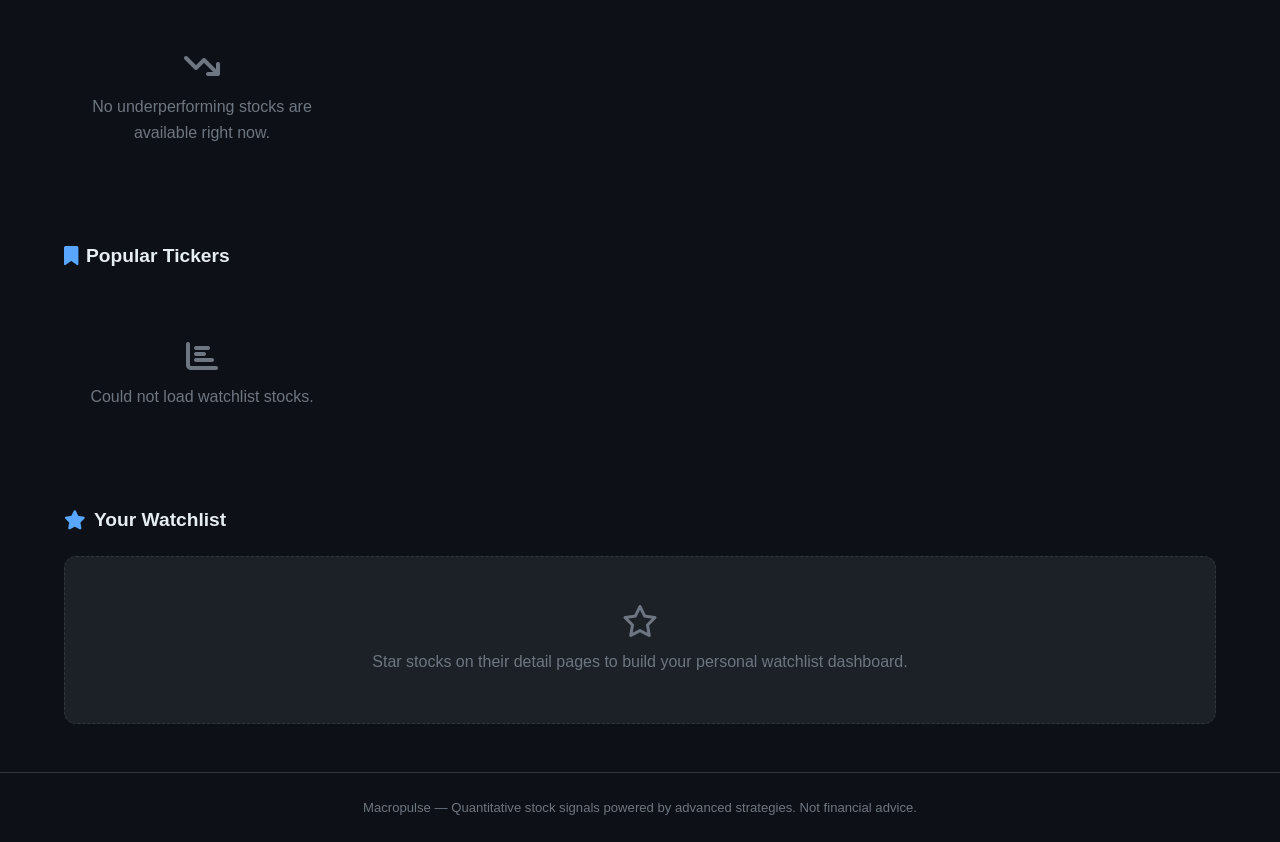
==== commit df2e18a3: "Add recent activity feed to dashboard" ====
--- a/frontend/index.html
+++ b/frontend/index.html
@@ -158,6 +158,16 @@
         </div>
     </div>
 
+    <section class="container recent-activity-section">
+        <div class="section-title">
+            <i class="fa-solid fa-clock-rotate-left"></i>
+            <span>Recent Activity</span>
+        </div>
+        <div class="recent-activity-feed" id="recent-activity-feed" aria-live="polite">
+            <!-- Populated by JS -->
+        </div>
+    </section>
+
     <!-- Trending Stocks -->
     <section class="container">
         <div class="section-title">
@@ -222,3 +232,4 @@
     <script src="js/app.js"></script>
 </body>
 </html>
+
--- a/frontend/css/style.css
+++ b/frontend/css/style.css
@@ -1545,3 +1545,59 @@
         grid-template-columns: 1fr;
     }
 }
+
+/* ===== Recent Activity Feed ===== */
+.recent-activity-section {
+    margin-top: 2rem;
+}
+
+.recent-activity-feed {
+    display: grid;
+    grid-template-columns: repeat(auto-fit, minmax(220px, 1fr));
+    gap: 0.9rem;
+}
+
+.activity-item {
+    display: flex;
+    align-items: center;
+    gap: 0.85rem;
+    padding: 1rem;
+    background: var(--bg-card);
+    border: 1px solid var(--border);
+    border-radius: var(--radius);
+    color: var(--text-primary);
+    text-decoration: none;
+    transition: transform var(--transition), border-color var(--transition), background var(--transition);
+}
+
+.activity-item:hover {
+    transform: translateY(-2px);
+    border-color: var(--accent-blue);
+    background: var(--bg-secondary);
+}
+
+.activity-icon {
+    width: 42px;
+    height: 42px;
+    display: inline-flex;
+    align-items: center;
+    justify-content: center;
+    flex: 0 0 auto;
+    border-radius: 50%;
+    background: rgba(88, 166, 255, 0.12);
+    color: var(--accent-blue);
+}
+
+.activity-item strong,
+.activity-item small {
+    display: block;
+}
+
+.activity-item small {
+    margin-top: 0.2rem;
+    color: var(--text-muted);
+}
+
+.recent-activity-empty {
+    grid-column: 1 / -1;
+}
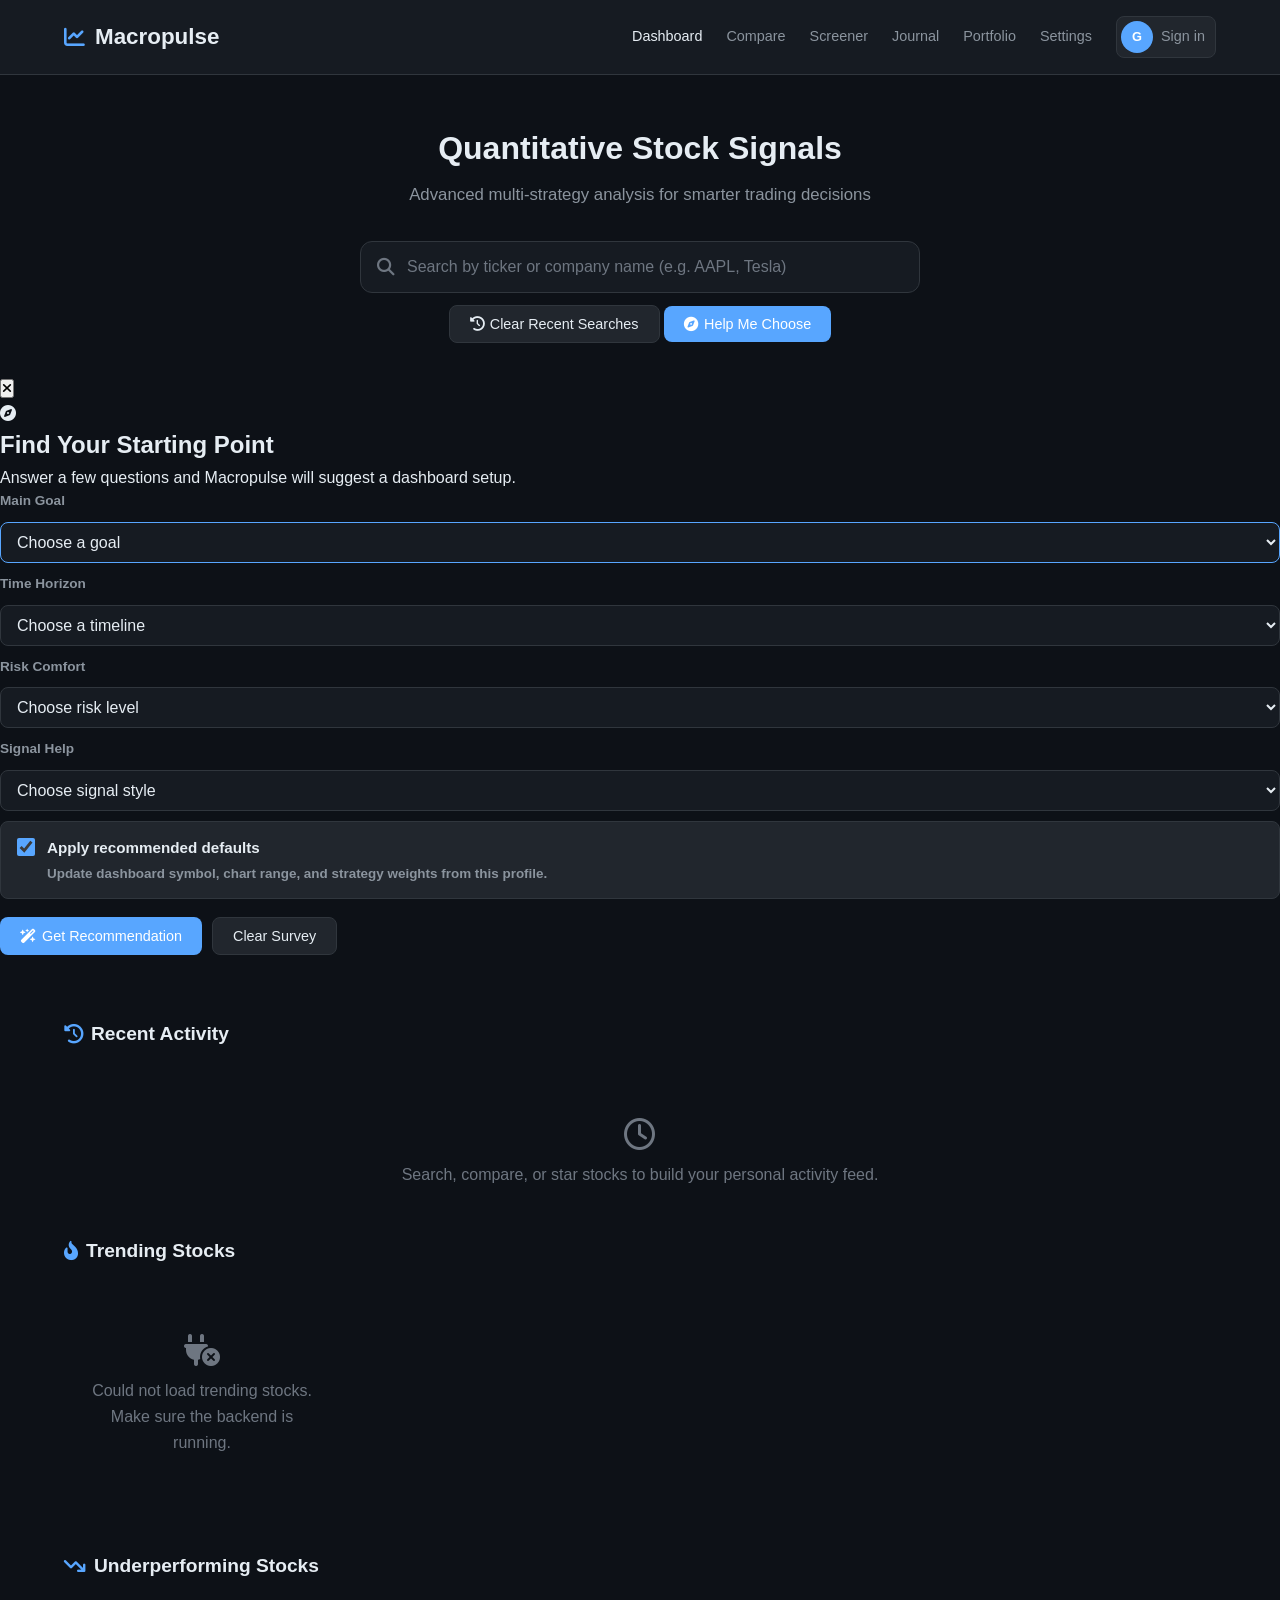
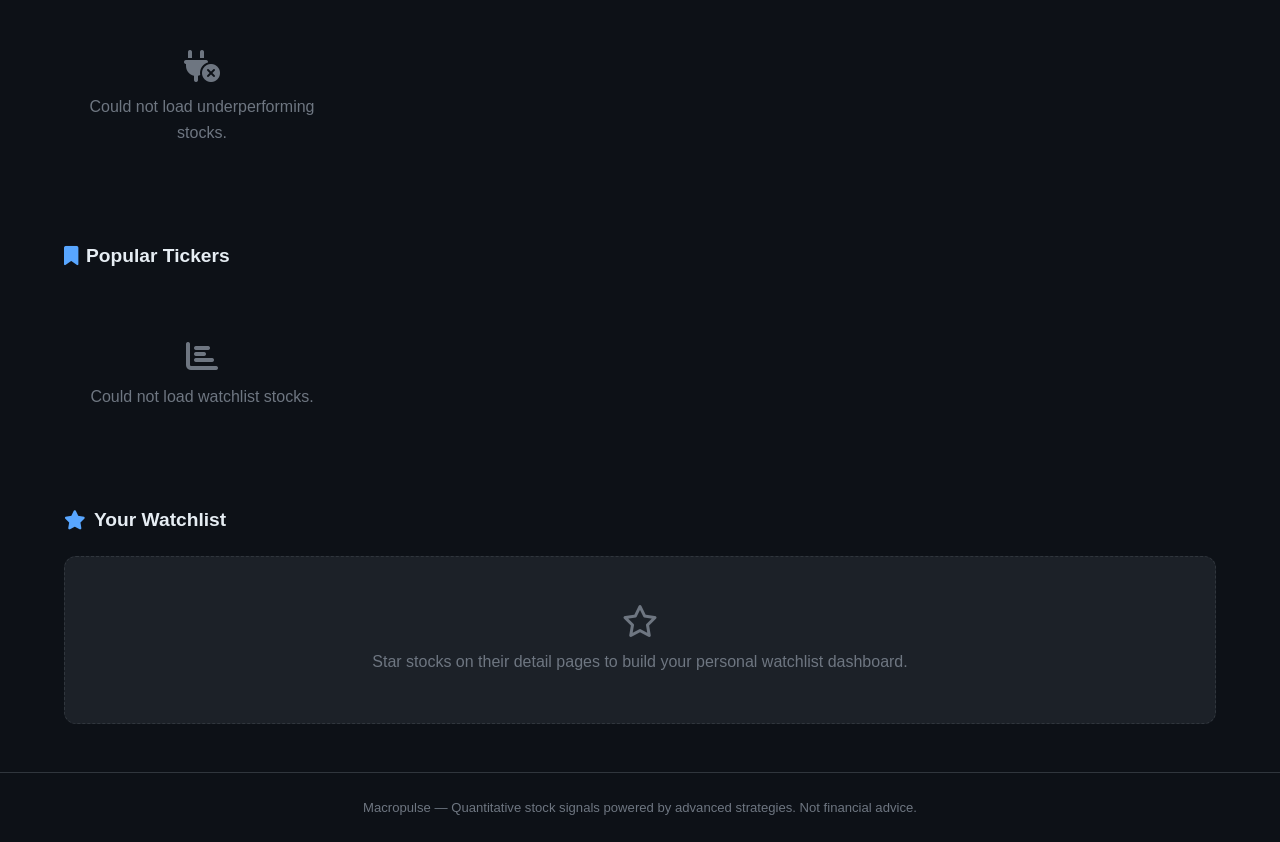
==== commit 28ad214c: "Added comparison to other stocks with +- 5% confidence window" ====
--- a/frontend/index.html
+++ b/frontend/index.html
@@ -27,6 +27,8 @@
                 <i class="fa-solid fa-chart-line"></i>
                 Macropulse
             </a>
+<!-- Yash Patel, 06/1/2026
+Added compare button that links to the webpage-->
             <div class="navbar-links">
                 <a href="index.html" class="active">Dashboard</a>
 		<a href="compare.html">Compare</a>
--- a/frontend/css/style.css
+++ b/frontend/css/style.css
@@ -1301,6 +1301,8 @@
 .news-publisher { font-weight: 500; color: var(--accent-blue); }
 
 /* ===== Stock Comparison ===== */
+/* Yash Patel, 05/28/2026
+Styles stock comparison form, summary cards, metrics table, and error display. */
 .compare-hero {
     padding: 36px 0 28px;
 }
@@ -1601,3 +1603,58 @@
 .recent-activity-empty {
     grid-column: 1 / -1;
 }
+
+.compare-watchlist-tools {
+    max-width: 760px;
+    margin: 0.85rem auto 0;
+    display: flex;
+    align-items: center;
+    justify-content: center;
+    gap: 0.85rem;
+    flex-wrap: wrap;
+}
+
+.compare-watchlist-feedback {
+    margin: 0;
+    color: var(--text-muted);
+    font-size: 0.9rem;
+}
+
+.journal-tag {
+    display: inline-flex;
+    align-items: center;
+    margin: 0.12rem 0.18rem 0.12rem 0;
+    padding: 0.18rem 0.5rem;
+    border-radius: 999px;
+    background: rgba(88, 166, 255, 0.12);
+    color: var(--accent-blue);
+    font-size: 0.78rem;
+    font-weight: 600;
+    white-space: nowrap;
+}
+
+.data-privacy-list {
+    display: grid;
+    gap: 0.75rem;
+}
+
+.data-privacy-row {
+    display: flex;
+    align-items: center;
+    justify-content: space-between;
+    gap: 1rem;
+    padding: 0.9rem 1rem;
+    border: 1px solid var(--border);
+    border-radius: var(--radius);
+    background: var(--bg-secondary);
+}
+
+.data-privacy-row strong,
+.data-privacy-row small {
+    display: block;
+}
+
+.data-privacy-row small {
+    margin-top: 0.2rem;
+    color: var(--text-muted);
+}
